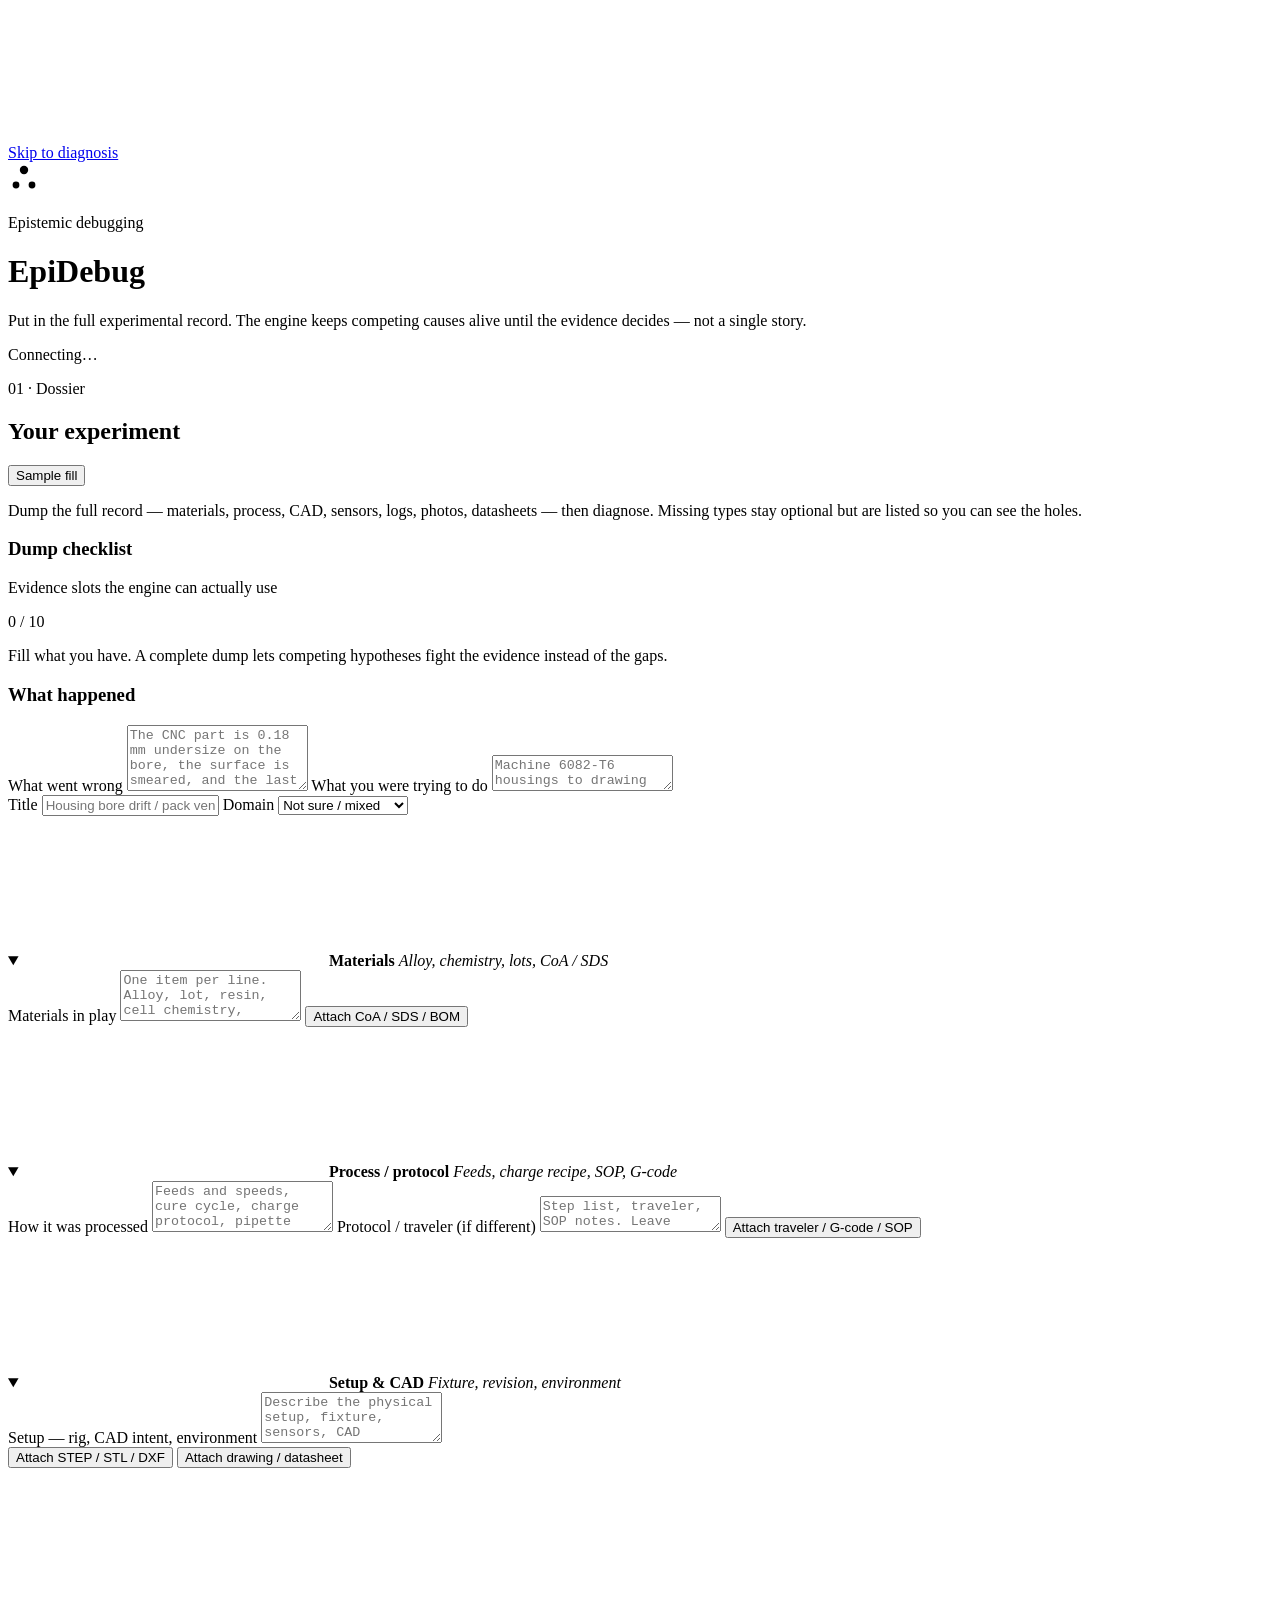
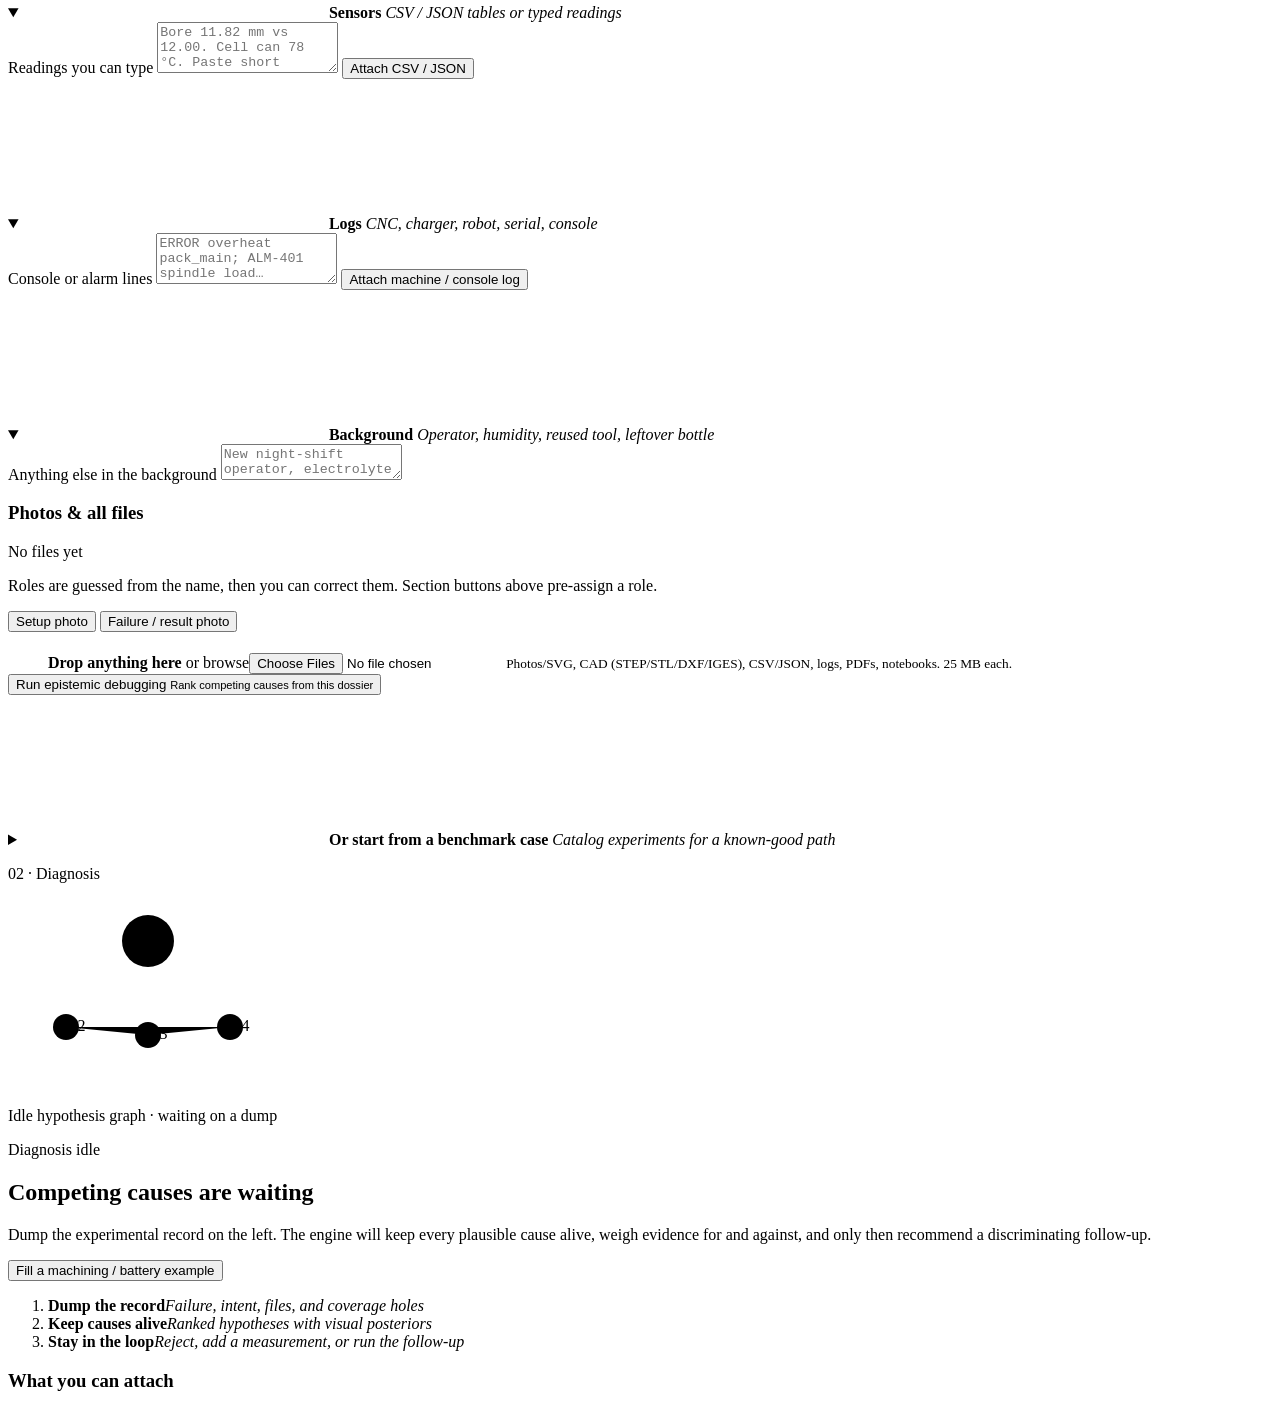
==== web/static/index.html @ 48d6ee78 "Polish coverage labels, stub-image thumbs, and diagnosis panel width. Let dump-slot labels wrap, sho" ====
<!DOCTYPE html>
<html lang="en">
<head>
  <meta charset="UTF-8" />
  <meta name="viewport" content="width=device-width, initial-scale=1" />
  <title>EpiDebug — epistemic debugging</title>
  <meta name="description" content="Dump the experimental record. Rank competing causes until the evidence decides." />
  <link rel="preconnect" href="https://fonts.googleapis.com" />
  <link rel="preconnect" href="https://fonts.gstatic.com" crossorigin />
  <link href="https://fonts.googleapis.com/css2?family=IBM+Plex+Mono:wght@400;500&family=IBM+Plex+Sans:ital,wght@0,400;0,500;0,600;1,400&family=IBM+Plex+Serif:ital,wght@0,500;0,600;1,500&display=swap" rel="stylesheet" />
  <link rel="stylesheet" href="/assets/styles.css?v=21" />
</head>
<body>
  <a class="skip" href="#workspace">Skip to diagnosis</a>

  <svg class="sprite" xmlns="http://www.w3.org/2000/svg" aria-hidden="true">
    <symbol id="ico-failure" viewBox="0 0 24 24">
      <path d="M12 4.5 20.2 19H3.8L12 4.5Z" fill="none" />
      <path d="M12 10v4.2M12 16.8h.01" fill="none" />
    </symbol>
    <symbol id="ico-objective" viewBox="0 0 24 24">
      <circle cx="12" cy="12" r="7.5" fill="none" />
      <circle cx="12" cy="12" r="3.4" fill="none" />
      <path d="M12 4.5V2.8M19.5 12h1.7M12 19.5v1.7M4.5 12H2.8" fill="none" />
    </symbol>
    <symbol id="ico-materials" viewBox="0 0 24 24">
      <path d="M8 4.5h8l3 6.2-7 9.3-7-9.3L8 4.5Z" fill="none" />
      <path d="M5.4 10.7h13.2" fill="none" />
    </symbol>
    <symbol id="ico-process" viewBox="0 0 24 24">
      <circle cx="12" cy="12" r="3.1" fill="none" />
      <path d="M12 5.2V3.6M12 20.4v-1.6M5.2 12H3.6M20.4 12h-1.6M7.1 7.1 6 6M18 18l-1.1-1.1M16.9 7.1 18 6M6 18l1.1-1.1" fill="none" />
    </symbol>
    <symbol id="ico-setup" viewBox="0 0 24 24">
      <rect x="4.2" y="13.5" width="15.6" height="6.2" rx="1.2" fill="none" />
      <path d="M7 13.5V9.2h10V13.5M9.2 9.2V7.4h5.6V9.2" fill="none" />
    </symbol>
    <symbol id="ico-cad" viewBox="0 0 24 24">
      <path d="M12 4.4 19.4 8.4v7.2L12 19.6 4.6 15.6V8.4L12 4.4Z" fill="none" />
      <path d="M12 12V19.6M12 12 4.6 8.4M12 12l7.4-3.6" fill="none" />
    </symbol>
    <symbol id="ico-sensors" viewBox="0 0 24 24">
      <path d="M3.5 15.2 7.4 9.6l3.3 5.1 3.7-8.4 2.7 5.3H20.5" fill="none" />
    </symbol>
    <symbol id="ico-logs" viewBox="0 0 24 24">
      <rect x="4.4" y="4.6" width="15.2" height="14.8" rx="1.6" fill="none" />
      <path d="M7.4 9.2h9.2M7.4 12.4h6.4M7.4 15.6h8" fill="none" />
    </symbol>
    <symbol id="ico-photos" viewBox="0 0 24 24">
      <rect x="3.8" y="6.6" width="16.4" height="12.2" rx="1.6" fill="none" />
      <circle cx="12" cy="12.6" r="3.1" fill="none" />
      <path d="M8.2 6.6 9.4 4.8h5.2L15.8 6.6" fill="none" />
    </symbol>
    <symbol id="ico-context" viewBox="0 0 24 24">
      <circle cx="9.2" cy="9" r="2.4" fill="none" />
      <circle cx="15.6" cy="10.2" r="2" fill="none" />
      <path d="M4.6 18.4c.4-2.8 2.3-4.2 4.6-4.2s4.2 1.4 4.6 4.2M14.2 14.6c1.7.1 3.2 1.2 3.6 3.8" fill="none" />
    </symbol>
    <symbol id="ico-file" viewBox="0 0 24 24">
      <path d="M7.2 4.6h7.1L19 9.4v10c0 .7-.6 1.2-1.3 1.2H7.2c-.7 0-1.3-.5-1.3-1.2V5.8c0-.7.6-1.2 1.3-1.2Z" fill="none" />
      <path d="M14.2 4.6V9.4H19" fill="none" />
    </symbol>
  </svg>

  <header class="appbar">
    <div class="brand">
      <span class="mark" aria-hidden="true">
        <svg viewBox="0 0 32 32" width="32" height="32">
          <circle cx="16" cy="8" r="4.2" />
          <circle cx="8" cy="23" r="3.4" />
          <circle cx="24" cy="23" r="3.4" />
          <path d="M16 12.2v3.2M16 15.4L9.6 20.4M16 15.4l6.4 5" fill="none" />
        </svg>
      </span>
      <div>
        <p class="eyebrow">Epistemic debugging</p>
        <h1>EpiDebug</h1>
      </div>
    </div>
    <p class="lede">Put in the full experimental record. The engine keeps competing causes alive until the evidence decides — not a single story.</p>
    <div class="status is-loading" id="status" role="status">Connecting…</div>
  </header>

  <main class="layout">
    <section class="dossier" aria-label="Experiment dossier">
      <header class="dossier-head">
        <p class="kicker">01 · Dossier</p>
        <div class="dossier-title-row">
          <h2>Your experiment</h2>
          <button id="sampleFill" type="button" class="ghost compact">Sample fill</button>
        </div>
        <p class="hint">Dump the full record — materials, process, CAD, sensors, logs, photos, datasheets — then diagnose. Missing types stay optional but are listed so you can see the holes.</p>
      </header>

      <aside class="panel coverage" id="coveragePanel" aria-label="Dump checklist">
        <div class="coverage-head">
          <div>
            <h3>Dump checklist</h3>
            <p class="coverage-sub" id="coverageSub">Evidence slots the engine can actually use</p>
          </div>
          <div class="coverage-score">
            <span class="coverage-ring" id="coverageRing" aria-hidden="true"></span>
            <span class="file-count" id="coverageScore">0 / 10</span>
          </div>
        </div>
        <div id="coverageList" class="coverage-grid" role="list"></div>
        <p class="hint" id="coverageHint">Fill what you have. A complete dump lets competing hypotheses fight the evidence instead of the gaps.</p>
      </aside>

      <div class="panel panel-essential">
        <h3>What happened</h3>
        <label for="unexpected">What went wrong
          <textarea id="unexpected" rows="4" placeholder="The CNC part is 0.18 mm undersize on the bore, the surface is smeared, and the last three batteries in the pack vented during 2C charge."></textarea>
        </label>
        <label for="objective">What you were trying to do
          <textarea id="objective" rows="2" placeholder="Machine 6082-T6 housings to drawing REV C, then assemble a 6S2P pack for the rover."></textarea>
        </label>
        <div class="row2">
          <label for="title">Title
            <input id="title" placeholder="Housing bore drift / pack venting" />
          </label>
          <label for="domain">Domain
            <select id="domain">
              <option value="">Not sure / mixed</option>
              <option>machining</option>
              <option>robotics</option>
              <option>batteries / energy</option>
              <option>aerospace</option>
              <option>molecular_biology</option>
              <option>chemistry</option>
              <option>electronics</option>
              <option>materials_science</option>
              <option>civil_engineering</option>
              <option>software_systems</option>
              <option>other</option>
            </select>
          </label>
        </div>
      </div>

      <details class="panel disclose" open>
        <summary>
          <span class="disclose-ico" aria-hidden="true"><svg class="ico"><use href="#ico-materials"></use></svg></span>
          <span>
            <strong>Materials</strong>
            <em>Alloy, chemistry, lots, CoA / SDS</em>
          </span>
        </summary>
        <label for="materials">Materials in play
          <textarea id="materials" rows="3" placeholder="One item per line. Alloy, lot, resin, cell chemistry, fasteners, coolant…"></textarea>
        </label>
        <button type="button" class="ghost compact attach-btn" data-attach="material_doc">Attach CoA / SDS / BOM</button>
      </details>

      <details class="panel disclose" open>
        <summary>
          <span class="disclose-ico" aria-hidden="true"><svg class="ico"><use href="#ico-process"></use></svg></span>
          <span>
            <strong>Process / protocol</strong>
            <em>Feeds, charge recipe, SOP, G-code</em>
          </span>
        </summary>
        <label for="processing">How it was processed
          <textarea id="processing" rows="3" placeholder="Feeds and speeds, cure cycle, charge protocol, pipette steps, torque sequence…"></textarea>
        </label>
        <label for="protocol">Protocol / traveler (if different)
          <textarea id="protocol" rows="2" placeholder="Step list, traveler, SOP notes. Leave blank if the process field is enough."></textarea>
        </label>
        <button type="button" class="ghost compact attach-btn" data-attach="process_doc">Attach traveler / G-code / SOP</button>
      </details>

      <details class="panel disclose" open>
        <summary>
          <span class="disclose-ico" aria-hidden="true"><svg class="ico"><use href="#ico-cad"></use></svg></span>
          <span>
            <strong>Setup &amp; CAD</strong>
            <em>Fixture, revision, environment</em>
          </span>
        </summary>
        <label for="setup">Setup — rig, CAD intent, environment
          <textarea id="setup" rows="3" placeholder="Describe the physical setup, fixture, sensors, CAD revision, room conditions."></textarea>
        </label>
        <div class="attach-row">
          <button type="button" class="ghost compact attach-btn" data-attach="cad">Attach STEP / STL / DXF</button>
          <button type="button" class="ghost compact attach-btn" data-attach="datasheet">Attach drawing / datasheet</button>
        </div>
      </details>

      <details class="panel disclose" open>
        <summary>
          <span class="disclose-ico" aria-hidden="true"><svg class="ico"><use href="#ico-sensors"></use></svg></span>
          <span>
            <strong>Sensors</strong>
            <em>CSV / JSON tables or typed readings</em>
          </span>
        </summary>
        <label for="telemetry">Readings you can type
          <textarea id="telemetry" rows="3" placeholder="Bore 11.82 mm vs 12.00. Cell can 78 °C. Paste short numbers here; attach files for long tables."></textarea>
        </label>
        <button type="button" class="ghost compact attach-btn" data-attach="sensor">Attach CSV / JSON</button>
      </details>

      <details class="panel disclose" open>
        <summary>
          <span class="disclose-ico" aria-hidden="true"><svg class="ico"><use href="#ico-logs"></use></svg></span>
          <span>
            <strong>Logs</strong>
            <em>CNC, charger, robot, serial, console</em>
          </span>
        </summary>
        <label for="logs">Console or alarm lines
          <textarea id="logs" rows="3" placeholder="ERROR overheat pack_main; ALM-401 spindle load…"></textarea>
        </label>
        <button type="button" class="ghost compact attach-btn" data-attach="log">Attach machine / console log</button>
      </details>

      <details class="panel disclose" open>
        <summary>
          <span class="disclose-ico" aria-hidden="true"><svg class="ico"><use href="#ico-context"></use></svg></span>
          <span>
            <strong>Background</strong>
            <em>Operator, humidity, reused tool, leftover bottle</em>
          </span>
        </summary>
        <label for="context">Anything else in the background
          <textarea id="context" rows="2" placeholder="New night-shift operator, electrolyte bottle left uncapped…"></textarea>
        </label>
      </details>

      <div class="panel panel-files">
        <div class="panel-files-head">
          <h3>Photos &amp; all files</h3>
          <span class="file-count" id="fileCount">No files yet</span>
        </div>
        <p class="hint">Roles are guessed from the name, then you can correct them. Section buttons above pre-assign a role.</p>
        <div class="attach-row wrap">
          <button type="button" class="ghost compact attach-btn" data-attach="setup_photo">Setup photo</button>
          <button type="button" class="ghost compact attach-btn" data-attach="result_image">Failure / result photo</button>
        </div>
        <div id="dropzone" class="dropzone" tabindex="0" role="button" aria-label="Drop files or browse">
          <span class="drop-icon" aria-hidden="true">
            <svg viewBox="0 0 40 40" width="36" height="36">
              <rect x="6" y="10" width="28" height="22" rx="3" fill="none" />
              <path d="M20 16v12M15 20l5-4 5 4" fill="none" />
            </svg>
          </span>
          <strong>Drop anything here</strong>
          <span>or <label class="filepick">browse<input id="fileInput" type="file" multiple /></label></span>
          <small>Photos/SVG, CAD (STEP/STL/DXF/IGES), CSV/JSON, logs, PDFs, notebooks. 25 MB each.</small>
        </div>
        <div id="fileList" class="file-list"></div>
      </div>

      <input id="attach-material_doc" class="role-file" data-role="material_doc" type="file" multiple hidden accept=".pdf,.md,.txt,.yaml,.yml,.csv,.bom,.docx" />
      <input id="attach-process_doc" class="role-file" data-role="process_doc" type="file" multiple hidden accept=".pdf,.md,.txt,.nc,.gcode,.tap,.cnc,.ngc,.yaml,.yml,.docx" />
      <input id="attach-cad" class="role-file" data-role="cad" type="file" multiple hidden accept=".step,.stp,.stl,.iges,.igs,.dxf,.obj,.3mf,.ply" />
      <input id="attach-sensor" class="role-file" data-role="sensor" type="file" multiple hidden accept=".csv,.tsv,.json,.txt,.dat" />
      <input id="attach-log" class="role-file" data-role="log" type="file" multiple hidden accept=".log,.txt,.out,.err,.serial,.nmea,.ulog,.asc" />
      <input id="attach-datasheet" class="role-file" data-role="datasheet" type="file" multiple hidden accept=".pdf,.md,.txt,.html" />
      <input id="attach-setup_photo" class="role-file" data-role="setup_photo" type="file" multiple hidden accept="image/*,.svg" />
      <input id="attach-result_image" class="role-file" data-role="result_image" type="file" multiple hidden accept="image/*,.svg" />

      <div class="actions" id="actionsDock">
        <button id="diagnoseBtn" class="primary" type="button">
          <span>Run epistemic debugging</span>
          <small>Rank competing causes from this dossier</small>
        </button>
        <p class="error" id="formError" hidden></p>
      </div>

      <details class="panel disclose examples">
        <summary>
          <span class="disclose-ico" aria-hidden="true"><svg class="ico"><use href="#ico-objective"></use></svg></span>
          <span>
            <strong>Or start from a benchmark case</strong>
            <em>Catalog experiments for a known-good path</em>
          </span>
        </summary>
        <div class="example-row">
          <select id="caseSelect" aria-label="Benchmark case"></select>
          <button id="diagnoseCase" type="button" class="ghost">Load and diagnose</button>
        </div>
        <p class="case-preview" id="casePreview" hidden></p>
      </details>
    </section>

    <section class="workspace" id="workspace" aria-live="polite">
      <p class="kicker workspace-kicker">02 · Diagnosis</p>

      <div class="banner error-banner" id="workspaceError" hidden>
        <div>
          <strong>Diagnosis did not finish</strong>
          <p id="workspaceErrorText"></p>
        </div>
        <button type="button" class="ghost compact" id="dismissError">Dismiss</button>
      </div>

      <div id="emptyState" class="empty">
        <div class="empty-hero">
          <div class="empty-graph" aria-hidden="true">
            <svg viewBox="0 0 280 188" width="280" height="188">
              <defs>
                <radialGradient id="nodeGlow" cx="50%" cy="50%" r="50%">
                  <stop offset="0%" stop-color="#f0c4a0" stop-opacity="0.55" />
                  <stop offset="100%" stop-color="#f0c4a0" stop-opacity="0" />
                </radialGradient>
              </defs>
              <path class="graph-link" d="M140 42 L58 128" />
              <path class="graph-link delay-1" d="M140 42 L140 136" />
              <path class="graph-link delay-2" d="M140 42 L222 128" />
              <path class="graph-link delay-3" d="M58 128 L140 136 L222 128" />
              <circle class="graph-halo" cx="140" cy="42" r="26" />
              <g class="graph-node lead-node">
                <circle cx="140" cy="42" r="16" />
                <text x="140" y="46">H1</text>
              </g>
              <g class="graph-node delay-1">
                <circle cx="58" cy="128" r="13" />
                <text x="58" y="132">H2</text>
              </g>
              <g class="graph-node delay-2">
                <circle cx="140" cy="136" r="13" />
                <text x="140" y="140">H3</text>
              </g>
              <g class="graph-node delay-3">
                <circle cx="222" cy="128" r="13" />
                <text x="222" y="132">H4</text>
              </g>
            </svg>
            <p class="graph-caption">Idle hypothesis graph · waiting on a dump</p>
          </div>
          <div class="empty-copy">
            <p class="eyebrow">Diagnosis idle</p>
            <h2>Competing causes are waiting</h2>
            <p>Dump the experimental record on the left. The engine will keep every plausible cause alive, weigh evidence for and against, and only then recommend a discriminating follow-up.</p>
            <button id="sampleFillEmpty" type="button" class="ghost">Fill a machining / battery example</button>
          </div>
        </div>
        <ol class="empty-steps">
          <li><span><strong>Dump the record</strong><em>Failure, intent, files, and coverage holes</em></span></li>
          <li><span><strong>Keep causes alive</strong><em>Ranked hypotheses with visual posteriors</em></span></li>
          <li><span><strong>Stay in the loop</strong><em>Reject, add a measurement, or run the follow-up</em></span></li>
        </ol>
        <h3>What you can attach</h3>
        <ul class="accepts" id="accepts"></ul>
      </div>

      <div id="busy" class="busy" hidden>
        <div class="busy-orb" aria-hidden="true"></div>
        <div class="busy-copy">
          <strong id="busyTitle">Reading the dossier and ranking hypotheses…</strong>
          <p class="busy-sub" id="busySub">Ingest → anomalies → causes → evidence → intervention</p>
          <ol class="busy-pipeline" id="busyPipeline">
            <li data-stage="ingest" class="is-active">Ingest</li>
            <li data-stage="anomalies">Anomalies</li>
            <li data-stage="causes">Causes</li>
            <li data-stage="evidence">Evidence</li>
            <li data-stage="intervention">Intervention</li>
          </ol>
        </div>
      </div>

      <div id="result" hidden>
        <div class="hero">
          <div class="hero-copy">
            <p class="eyebrow" id="caseMeta"></p>
            <h2 id="leadTitle"></h2>
            <p id="leadCause"></p>
          </div>
          <div class="confidence" aria-label="Lead hypothesis confidence">
            <div class="gauge" id="confidenceGauge">
              <svg viewBox="0 0 80 80" width="80" height="80" aria-hidden="true">
                <circle class="gauge-track" cx="40" cy="40" r="32" />
                <circle class="gauge-fill" id="confidenceArc" cx="40" cy="40" r="32" />
              </svg>
              <strong id="confidenceValue">—</strong>
            </div>
            <span>Confidence in the lead</span>
            <small id="uncertaintyNote"></small>
            <dl class="confidence-meta">
              <div><dt>Entropy</dt><dd id="entropyValue">—</dd></div>
              <div><dt>Active</dt><dd id="competingCount">—</dd></div>
            </dl>
          </div>
        </div>

        <article class="ingest-card">
          <div class="section-head">
            <h3>What was ingested</h3>
            <p class="muted" id="ingestMeta">File summaries and dump coverage from this session.</p>
          </div>
          <div id="ingestCoverage" class="coverage-grid compact" role="list"></div>
          <div id="ingestHighlights" class="highlight-strip" hidden></div>
          <div id="gallery" class="gallery"></div>
          <div id="ingested" class="chips" hidden></div>
        </article>

        <div class="grid">
          <article>
            <h3>Anomalies</h3>
            <ul id="anomalies" class="flag-list"></ul>
          </article>
          <article>
            <h3>Still missing</h3>
            <ul id="missing" class="flag-list"></ul>
          </article>
        </div>

        <article class="hyp-article">
          <div class="section-head">
            <h3>Competing hypotheses</h3>
            <p class="muted" id="hypSummary">Ranked by posterior. The lead stays provisional until evidence closes the rest.</p>
          </div>
          <div id="hypotheses"></div>
        </article>

        <article>
          <h3>Causal chain</h3>
          <ol id="chain" class="timeline"></ol>
        </article>

        <article class="followup-card">
          <h3>Discriminating follow-up</h3>
          <p id="intervention"></p>
          <p class="muted" id="interventionPred"></p>
        </article>

        <article id="historyCard" class="history-card" hidden>
          <h3>Session log</h3>
          <ol id="history" class="history"></ol>
        </article>

        <article class="hitl">
          <div class="section-head">
            <h3>Stay in the loop</h3>
            <p class="muted">You remain the decision-maker. Reject a story, add a measurement, or feed a follow-up back in.</p>
          </div>
          <div class="hitl-tabs" role="tablist" aria-label="Human-in-the-loop actions">
            <button type="button" class="hitl-tab is-active" role="tab" aria-selected="true" data-hitl="reject">Reject</button>
            <button type="button" class="hitl-tab" role="tab" aria-selected="false" data-hitl="info">Add evidence</button>
            <button type="button" class="hitl-tab" role="tab" aria-selected="false" data-hitl="follow">Follow-up</button>
          </div>
          <div class="hitl-grid">
            <div class="hitl-pane is-active" data-hitl-pane="reject">
              <p class="hitl-lead">Strike a hypothesis that does not fit. The engine re-ranks what remains.</p>
              <label for="rejectSelect">Reject a hypothesis
                <select id="rejectSelect"></select>
              </label>
              <label for="rejectReason">Why
                <input id="rejectReason" placeholder="Does not match the green pellet / the CAD revision" />
              </label>
              <button type="button" id="rejectBtn" class="ghost">Reject and re-rank</button>
            </div>
            <div class="hitl-pane" data-hitl-pane="info">
              <p class="hitl-lead">Fold a new measurement or note into the same session.</p>
              <label for="addInfo">Add a measurement or note
                <textarea id="addInfo" rows="3" placeholder="Bore gauge 11.82 mm; drawing says 12.00"></textarea>
              </label>
              <button type="button" id="addInfoBtn" class="ghost">Incorporate</button>
              <div class="hitl-divider">or attach files</div>
              <label class="file-attach" for="moreFiles">Attach more files
                <input id="moreFiles" type="file" multiple />
              </label>
              <div id="moreFileList" class="file-list"></div>
              <button type="button" id="moreFilesBtn" class="ghost">Add to this diagnosis</button>
            </div>
            <div class="hitl-pane" data-hitl-pane="follow">
              <p class="hitl-lead">Ran the discriminating experiment? Record what happened so posteriors update.</p>
              <label for="fuIntervention">Follow-up you ran
                <input id="fuIntervention" />
              </label>
              <label for="fuOutcome">What happened
                <input id="fuOutcome" />
              </label>
              <button type="button" id="followupBtn" class="ghost">Feed the outcome back</button>
            </div>
          </div>
        </article>
      </div>
    </section>
  </main>
  <script src="/assets/app.js?v=21"></script>
</body>
</html>
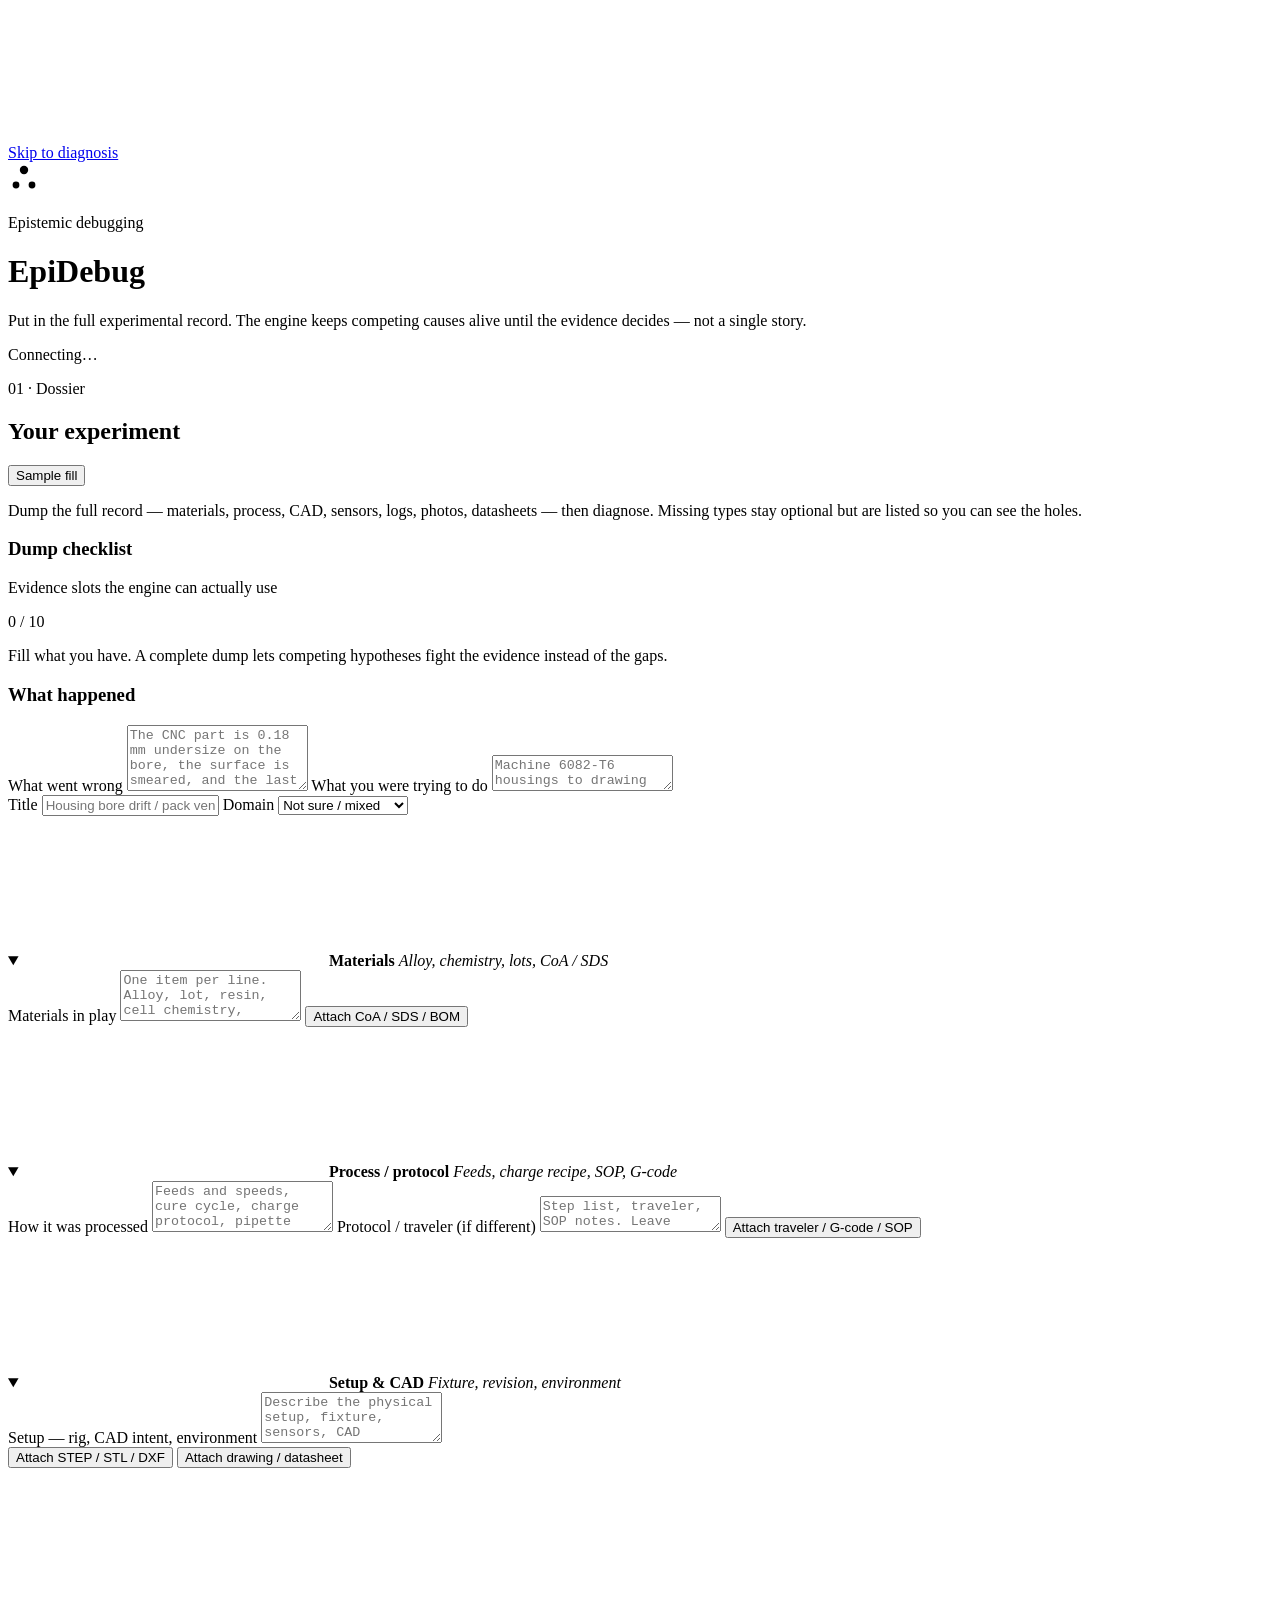
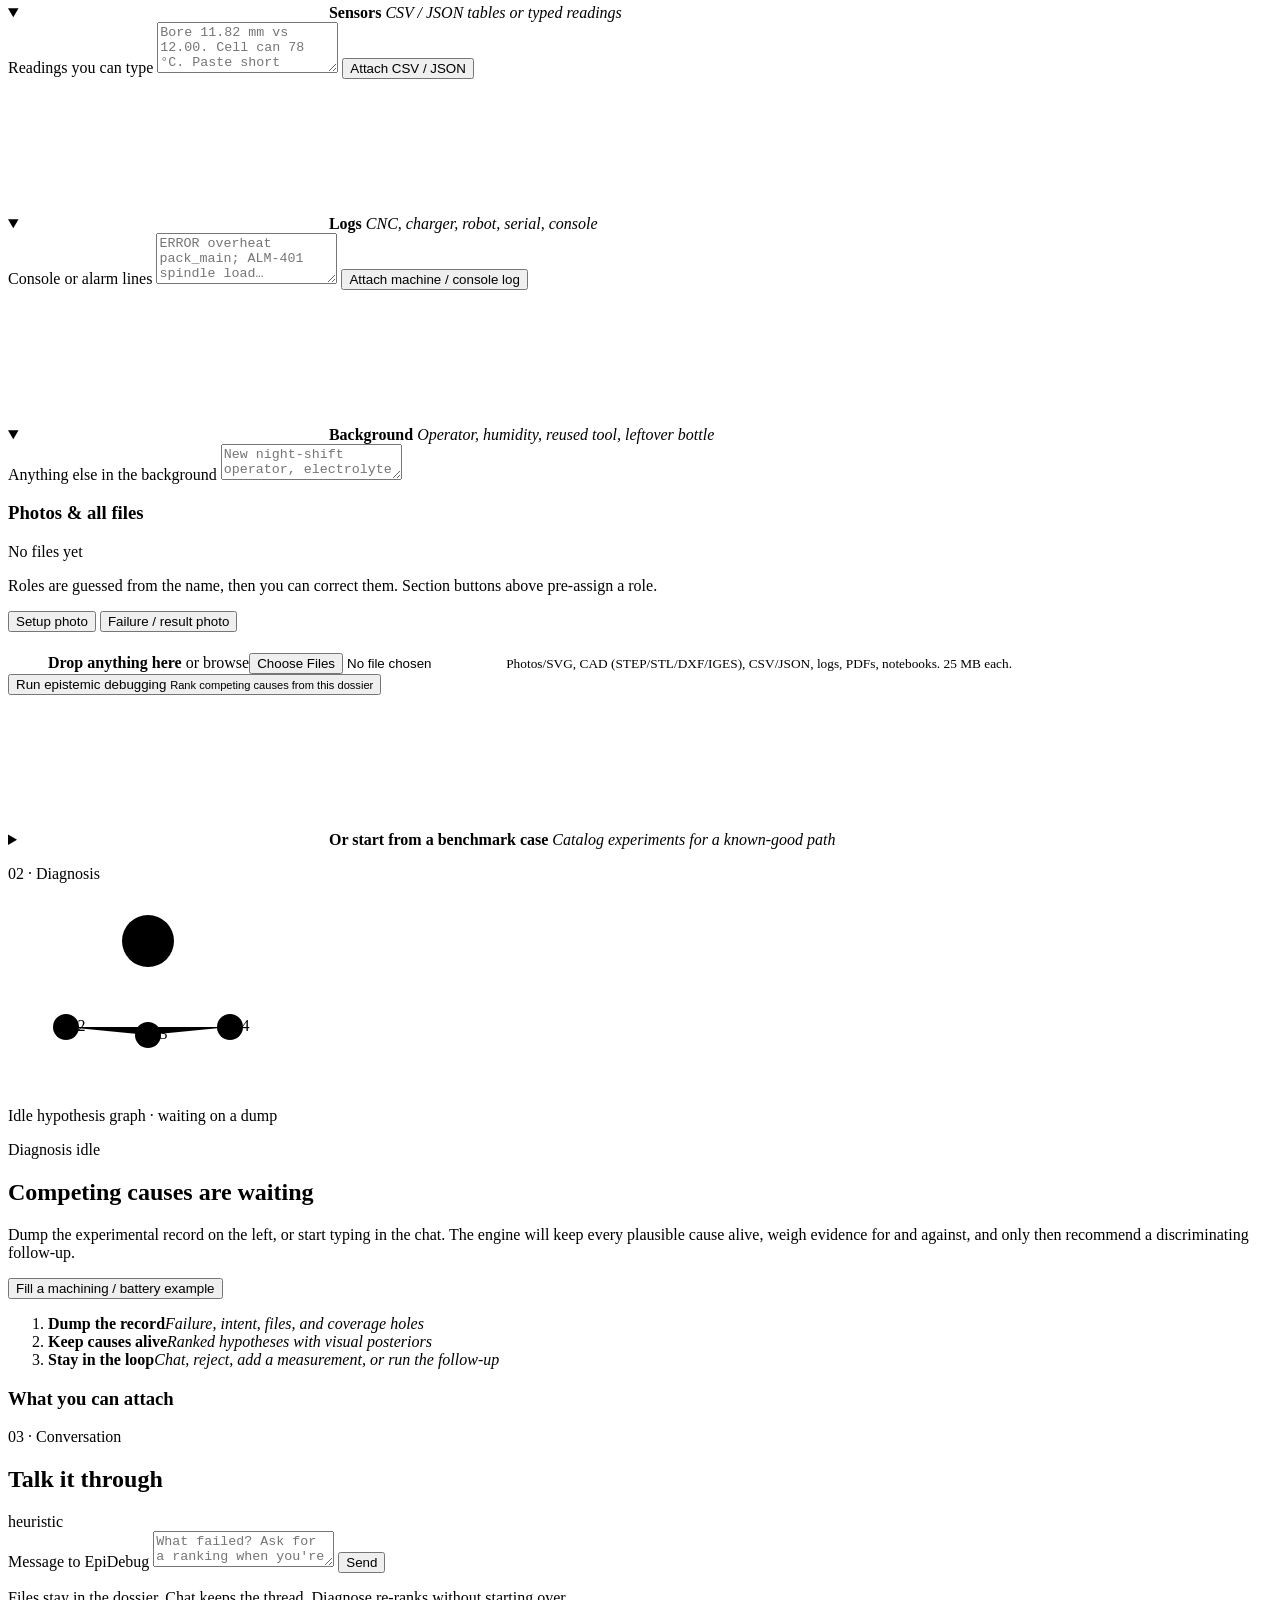
==== commit 43674ac0: "Add multi-turn diagnostic chat with optional LLM routing. Researchers can converse with EpiDebug tur" ====
--- a/web/static/index.html
+++ b/web/static/index.html
@@ -8,7 +8,7 @@
   <link rel="preconnect" href="https://fonts.googleapis.com" />
   <link rel="preconnect" href="https://fonts.gstatic.com" crossorigin />
   <link href="https://fonts.googleapis.com/css2?family=IBM+Plex+Mono:wght@400;500&family=IBM+Plex+Sans:ital,wght@0,400;0,500;0,600;1,400&family=IBM+Plex+Serif:ital,wght@0,500;0,600;1,500&display=swap" rel="stylesheet" />
-  <link rel="stylesheet" href="/assets/styles.css?v=21" />
+  <link rel="stylesheet" href="/assets/styles.css?v=22" />
 </head>
 <body>
   <a class="skip" href="#workspace">Skip to diagnosis</a>
@@ -285,6 +285,7 @@
     </section>
 
     <section class="workspace" id="workspace" aria-live="polite">
+      <div class="workspace-scroll">
       <p class="kicker workspace-kicker">02 · Diagnosis</p>
 
       <div class="banner error-banner" id="workspaceError" hidden>
@@ -332,14 +333,14 @@
           <div class="empty-copy">
             <p class="eyebrow">Diagnosis idle</p>
             <h2>Competing causes are waiting</h2>
-            <p>Dump the experimental record on the left. The engine will keep every plausible cause alive, weigh evidence for and against, and only then recommend a discriminating follow-up.</p>
+            <p>Dump the experimental record on the left, or start typing in the chat. The engine will keep every plausible cause alive, weigh evidence for and against, and only then recommend a discriminating follow-up.</p>
             <button id="sampleFillEmpty" type="button" class="ghost">Fill a machining / battery example</button>
           </div>
         </div>
         <ol class="empty-steps">
           <li><span><strong>Dump the record</strong><em>Failure, intent, files, and coverage holes</em></span></li>
           <li><span><strong>Keep causes alive</strong><em>Ranked hypotheses with visual posteriors</em></span></li>
-          <li><span><strong>Stay in the loop</strong><em>Reject, add a measurement, or run the follow-up</em></span></li>
+          <li><span><strong>Stay in the loop</strong><em>Chat, reject, add a measurement, or run the follow-up</em></span></li>
         </ol>
         <h3>What you can attach</h3>
         <ul class="accepts" id="accepts"></ul>
@@ -477,8 +478,26 @@
           </div>
         </article>
       </div>
+      </div>
+
+      <aside class="chat-panel" id="chatPanel" aria-label="Diagnostic conversation">
+        <header class="chat-head">
+          <div>
+            <p class="kicker">03 · Conversation</p>
+            <h2>Talk it through</h2>
+          </div>
+          <span class="chat-mode" id="chatMode">heuristic</span>
+        </header>
+        <div id="chatLog" class="chat-log" role="log" aria-live="polite"></div>
+        <form id="chatForm" class="chat-compose">
+          <label class="sr-only" for="chatInput">Message to EpiDebug</label>
+          <textarea id="chatInput" rows="2" placeholder="What failed? Ask for a ranking when you're ready."></textarea>
+          <button type="submit" class="primary compact" id="chatSend">Send</button>
+        </form>
+        <p class="hint chat-hint">Files stay in the dossier. Chat keeps the thread. Diagnose re-ranks without starting over.</p>
+      </aside>
     </section>
   </main>
-  <script src="/assets/app.js?v=21"></script>
+  <script src="/assets/app.js?v=22"></script>
 </body>
 </html>
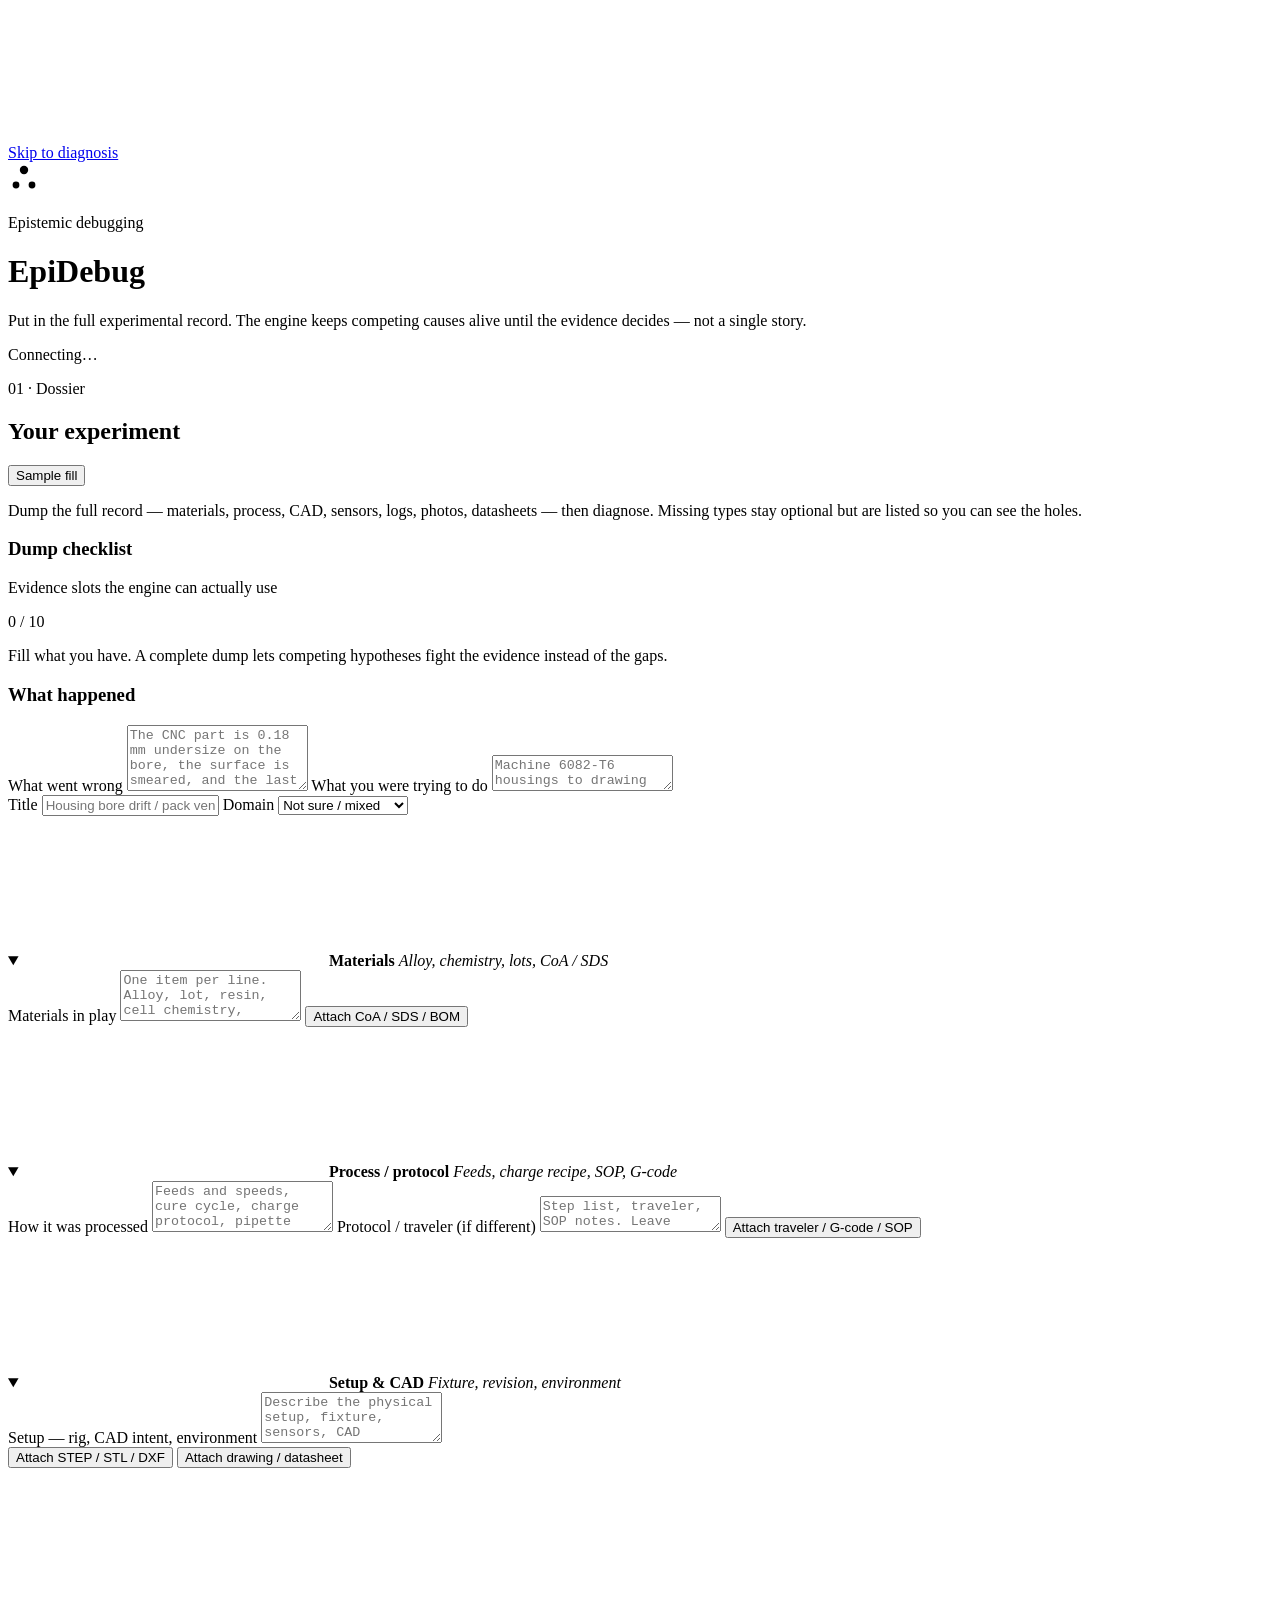
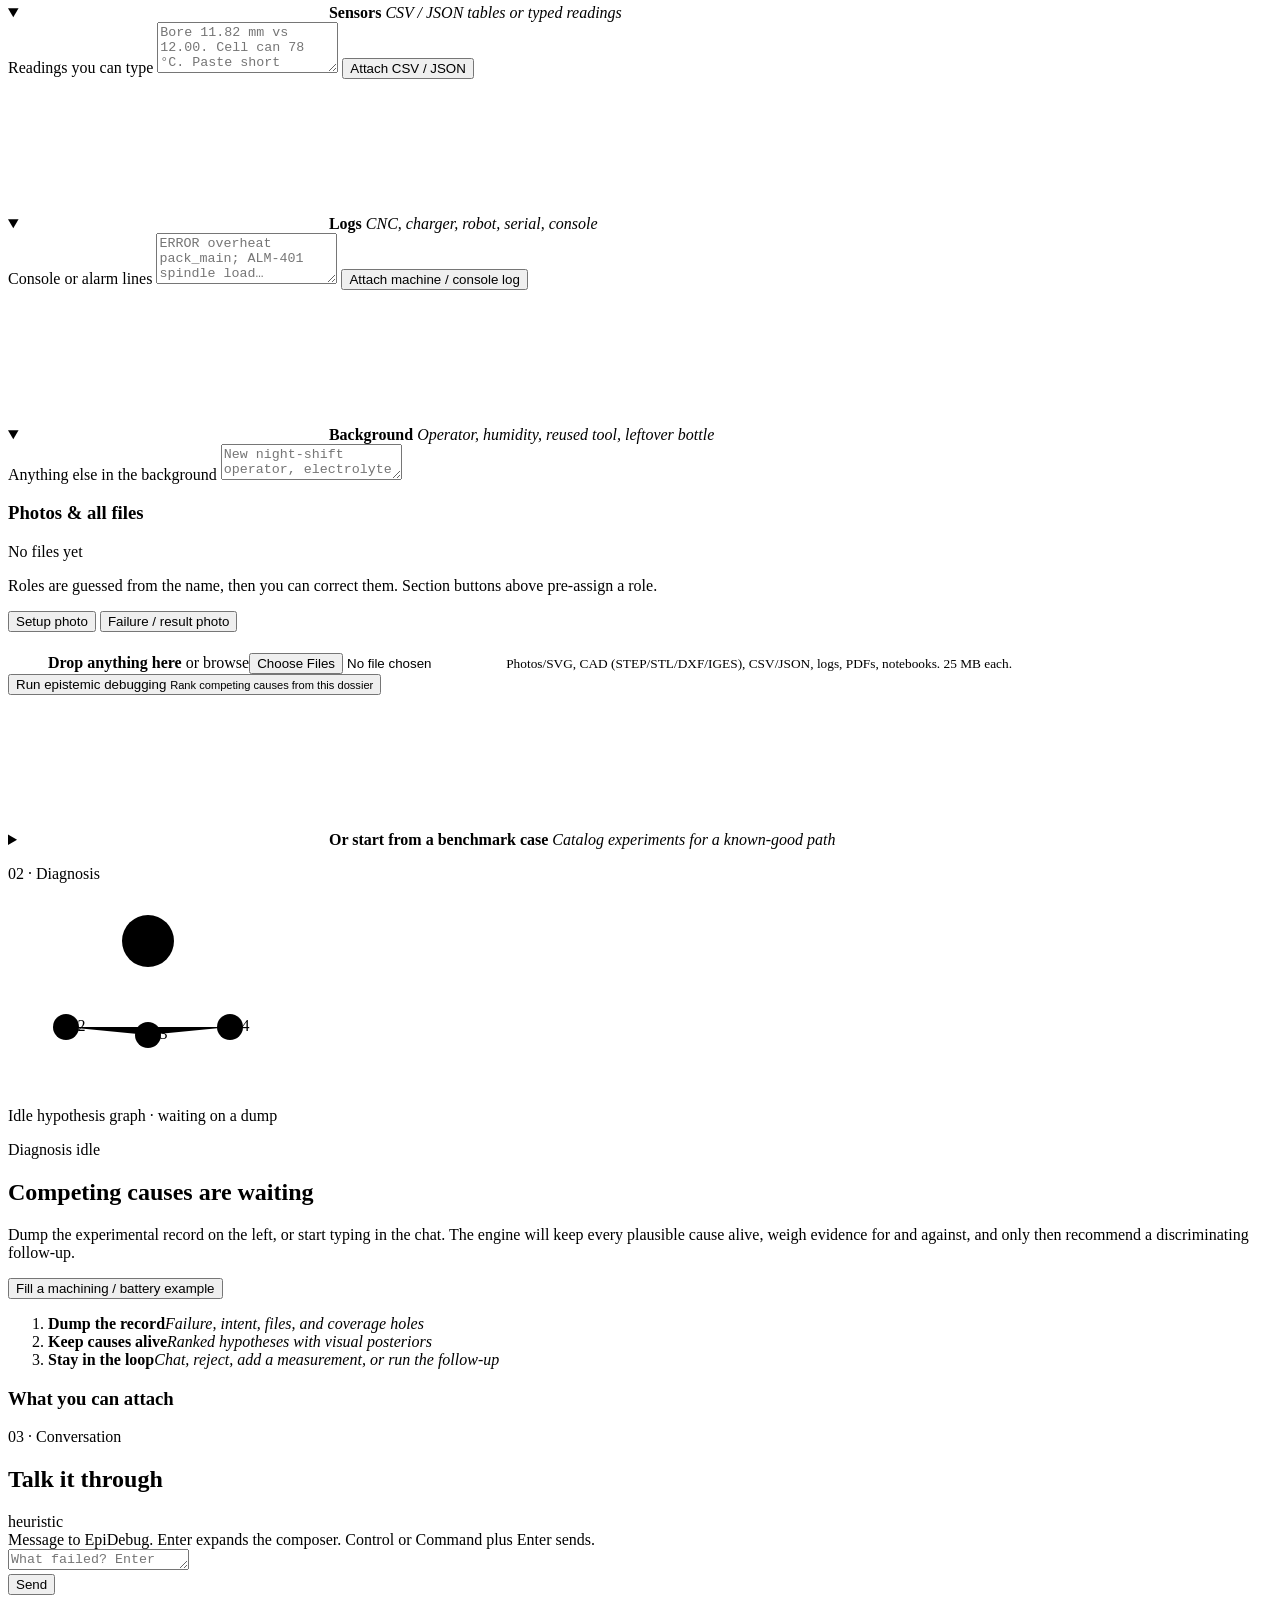
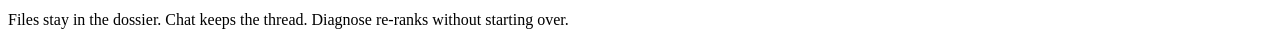
==== commit 877ad5eb: "Make the conversation composer compact until Enter expands it. Default to a single-line chat input, " ====
--- a/web/static/index.html
+++ b/web/static/index.html
@@ -8,7 +8,7 @@
   <link rel="preconnect" href="https://fonts.googleapis.com" />
   <link rel="preconnect" href="https://fonts.gstatic.com" crossorigin />
   <link href="https://fonts.googleapis.com/css2?family=IBM+Plex+Mono:wght@400;500&family=IBM+Plex+Sans:ital,wght@0,400;0,500;0,600;1,400&family=IBM+Plex+Serif:ital,wght@0,500;0,600;1,500&display=swap" rel="stylesheet" />
-  <link rel="stylesheet" href="/assets/styles.css?v=22" />
+  <link rel="stylesheet" href="/assets/styles.css?v=24" />
 </head>
 <body>
   <a class="skip" href="#workspace">Skip to diagnosis</a>
@@ -59,6 +59,10 @@
     <symbol id="ico-file" viewBox="0 0 24 24">
       <path d="M7.2 4.6h7.1L19 9.4v10c0 .7-.6 1.2-1.3 1.2H7.2c-.7 0-1.3-.5-1.3-1.2V5.8c0-.7.6-1.2 1.3-1.2Z" fill="none" />
       <path d="M14.2 4.6V9.4H19" fill="none" />
+    </symbol>
+    <symbol id="ico-collapse" viewBox="0 0 24 24">
+      <path d="M6 14.2 12 8.2 18 14.2" fill="none" />
+      <path d="M6 17.5h12" fill="none" />
     </symbol>
   </svg>
 
@@ -489,15 +493,20 @@
           <span class="chat-mode" id="chatMode">heuristic</span>
         </header>
         <div id="chatLog" class="chat-log" role="log" aria-live="polite"></div>
-        <form id="chatForm" class="chat-compose">
-          <label class="sr-only" for="chatInput">Message to EpiDebug</label>
-          <textarea id="chatInput" rows="2" placeholder="What failed? Ask for a ranking when you're ready."></textarea>
+        <form id="chatForm" class="chat-compose is-compact" aria-expanded="false">
+          <label class="sr-only" for="chatInput">Message to EpiDebug. Enter expands the composer. Control or Command plus Enter sends.</label>
+          <div class="chat-compose-field">
+            <textarea id="chatInput" rows="1" enterkeyhint="enter" placeholder="What failed? Enter expands · ⌘/Ctrl+Enter sends"></textarea>
+            <button type="button" class="chat-collapse" id="chatCollapse" hidden aria-label="Collapse composer" title="Collapse">
+              <svg class="ico" aria-hidden="true"><use href="#ico-collapse"></use></svg>
+            </button>
+          </div>
           <button type="submit" class="primary compact" id="chatSend">Send</button>
         </form>
         <p class="hint chat-hint">Files stay in the dossier. Chat keeps the thread. Diagnose re-ranks without starting over.</p>
       </aside>
     </section>
   </main>
-  <script src="/assets/app.js?v=22"></script>
+  <script src="/assets/app.js?v=24"></script>
 </body>
 </html>
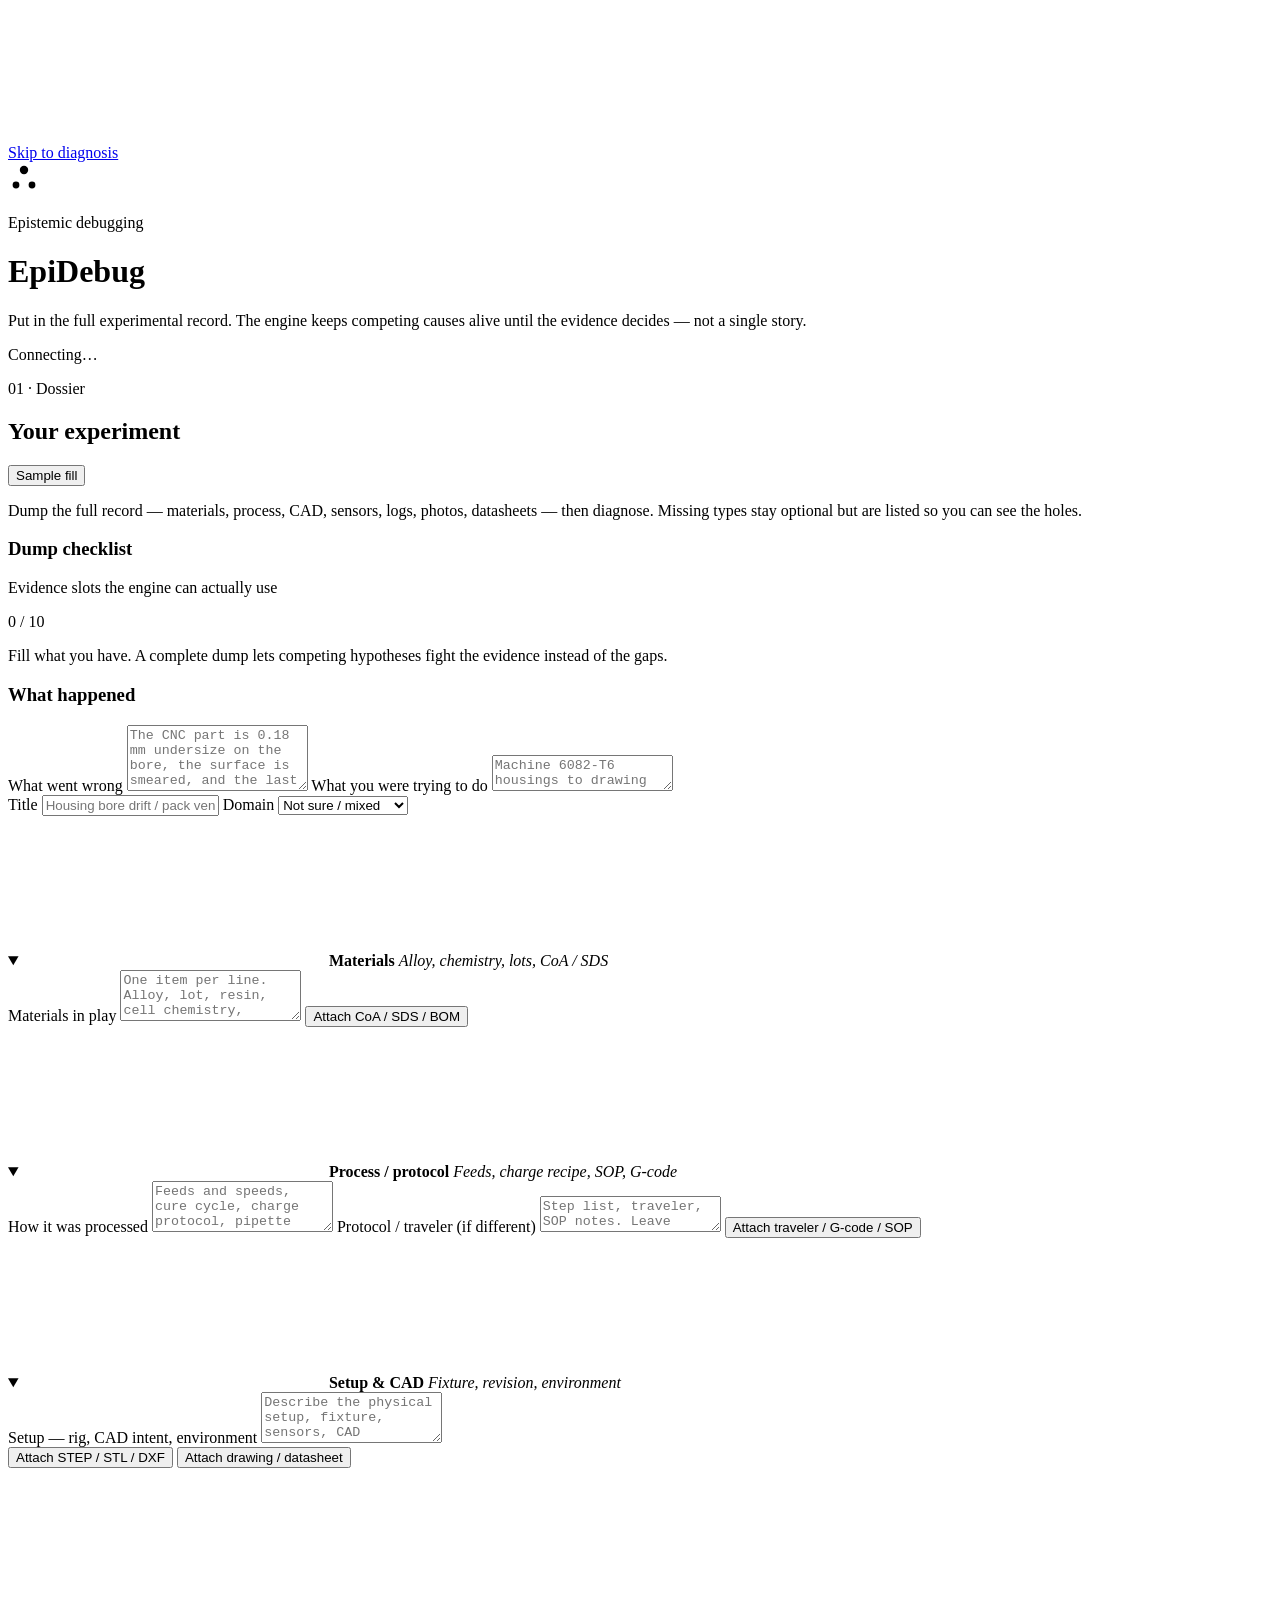
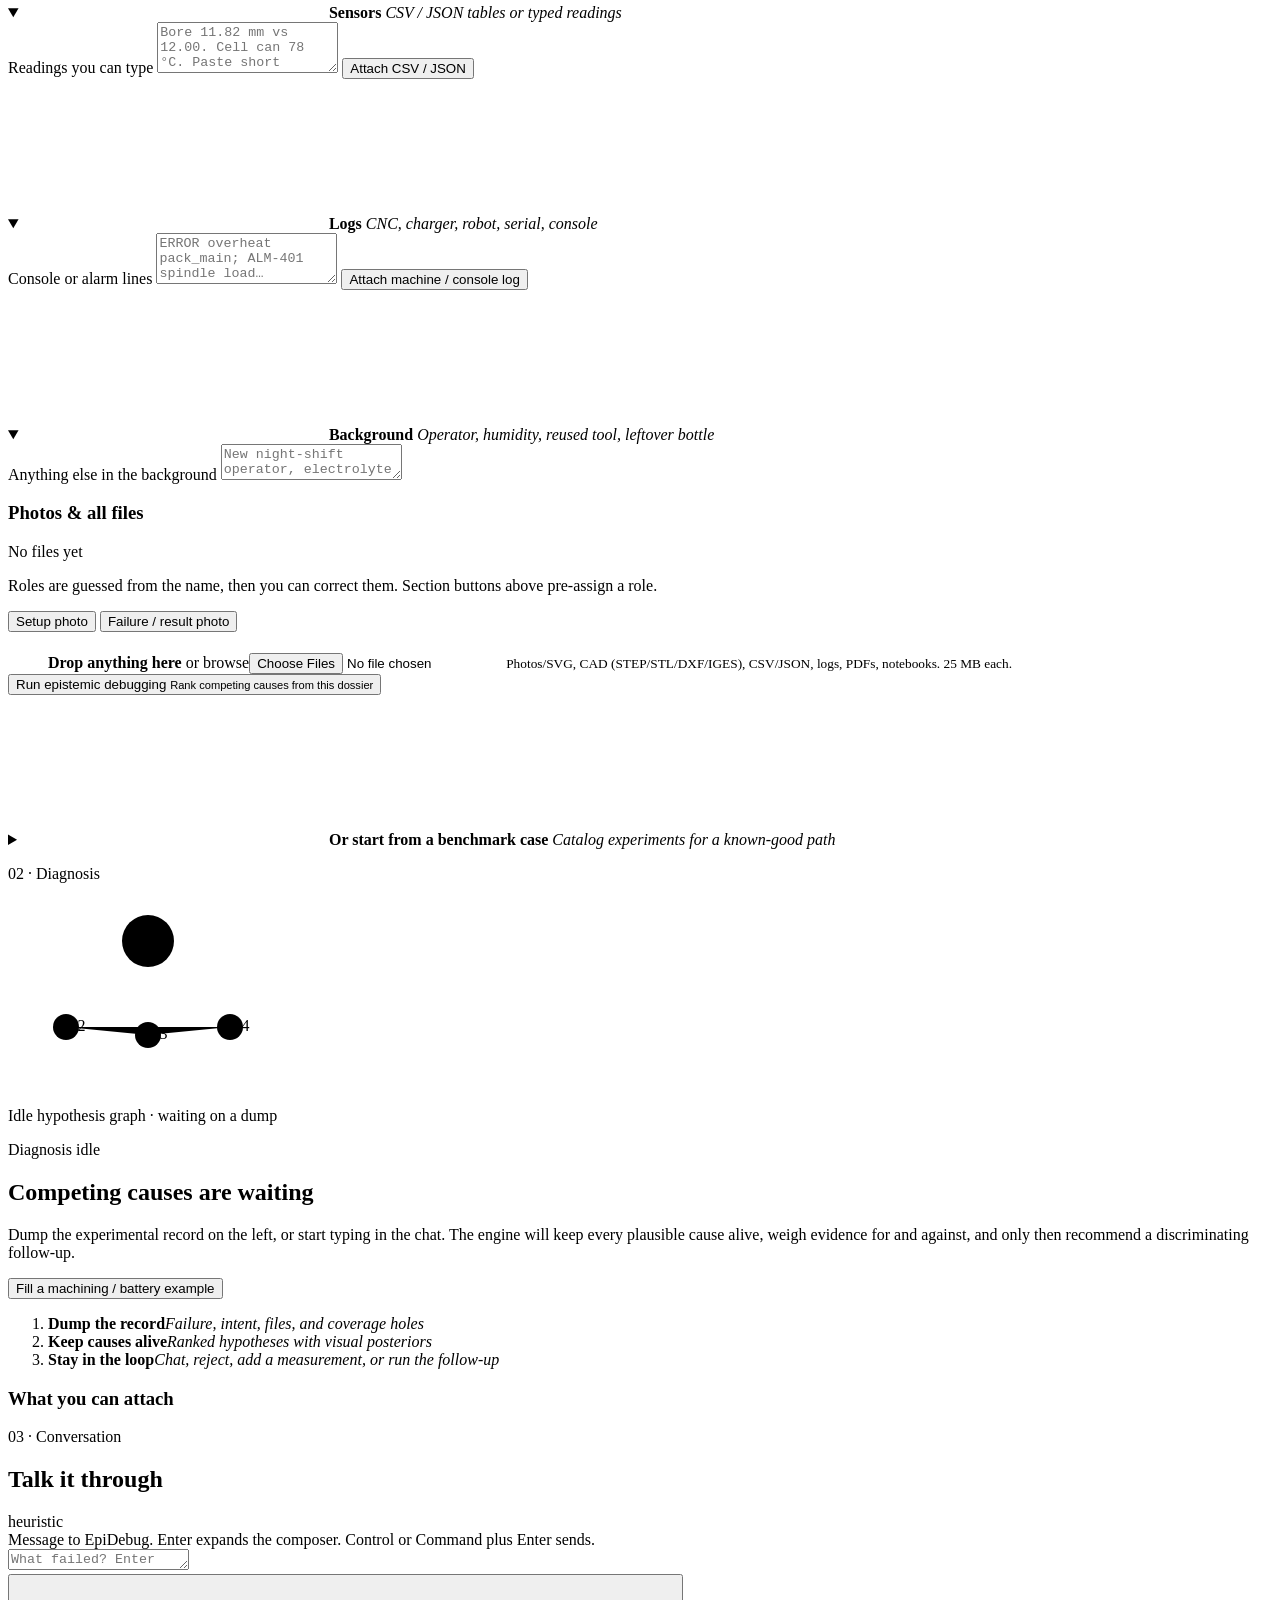
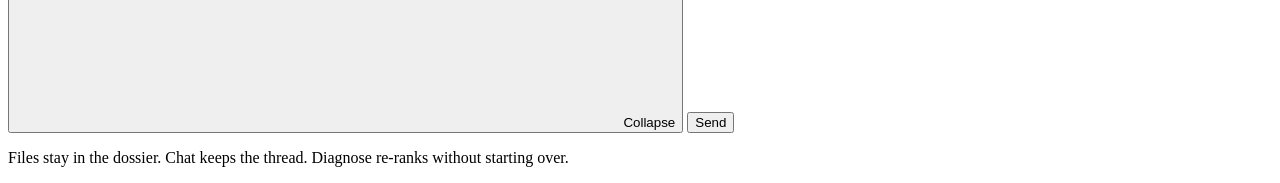
==== commit c64c8cf6: "Make composer expand/collapse obvious at a glance. Idle chat log no longer eats ~300px of empty spac" ====
--- a/web/static/index.html
+++ b/web/static/index.html
@@ -8,7 +8,7 @@
   <link rel="preconnect" href="https://fonts.googleapis.com" />
   <link rel="preconnect" href="https://fonts.gstatic.com" crossorigin />
   <link href="https://fonts.googleapis.com/css2?family=IBM+Plex+Mono:wght@400;500&family=IBM+Plex+Sans:ital,wght@0,400;0,500;0,600;1,400&family=IBM+Plex+Serif:ital,wght@0,500;0,600;1,500&display=swap" rel="stylesheet" />
-  <link rel="stylesheet" href="/assets/styles.css?v=24" />
+  <link rel="stylesheet" href="/assets/styles.css?v=25" />
 </head>
 <body>
   <a class="skip" href="#workspace">Skip to diagnosis</a>
@@ -63,6 +63,9 @@
     <symbol id="ico-collapse" viewBox="0 0 24 24">
       <path d="M6 14.2 12 8.2 18 14.2" fill="none" />
       <path d="M6 17.5h12" fill="none" />
+    </symbol>
+    <symbol id="ico-expand" viewBox="0 0 24 24">
+      <path d="M6 9.8 12 15.8 18 9.8" fill="none" />
     </symbol>
   </svg>
 
@@ -497,16 +500,20 @@
           <label class="sr-only" for="chatInput">Message to EpiDebug. Enter expands the composer. Control or Command plus Enter sends.</label>
           <div class="chat-compose-field">
             <textarea id="chatInput" rows="1" enterkeyhint="enter" placeholder="What failed? Enter expands · ⌘/Ctrl+Enter sends"></textarea>
-            <button type="button" class="chat-collapse" id="chatCollapse" hidden aria-label="Collapse composer" title="Collapse">
-              <svg class="ico" aria-hidden="true"><use href="#ico-collapse"></use></svg>
+          </div>
+          <div class="chat-compose-actions">
+            <button type="button" class="chat-collapse" id="chatCollapse" aria-label="Expand compose box" title="Expand compose box">
+              <svg class="ico ico-expand" aria-hidden="true"><use href="#ico-expand"></use></svg>
+              <svg class="ico ico-min" aria-hidden="true"><use href="#ico-collapse"></use></svg>
+              <span class="chat-collapse-label">Collapse</span>
             </button>
-          </div>
-          <button type="submit" class="primary compact" id="chatSend">Send</button>
+            <button type="submit" class="primary compact" id="chatSend">Send</button>
+          </div>
         </form>
         <p class="hint chat-hint">Files stay in the dossier. Chat keeps the thread. Diagnose re-ranks without starting over.</p>
       </aside>
     </section>
   </main>
-  <script src="/assets/app.js?v=24"></script>
+  <script src="/assets/app.js?v=25"></script>
 </body>
 </html>
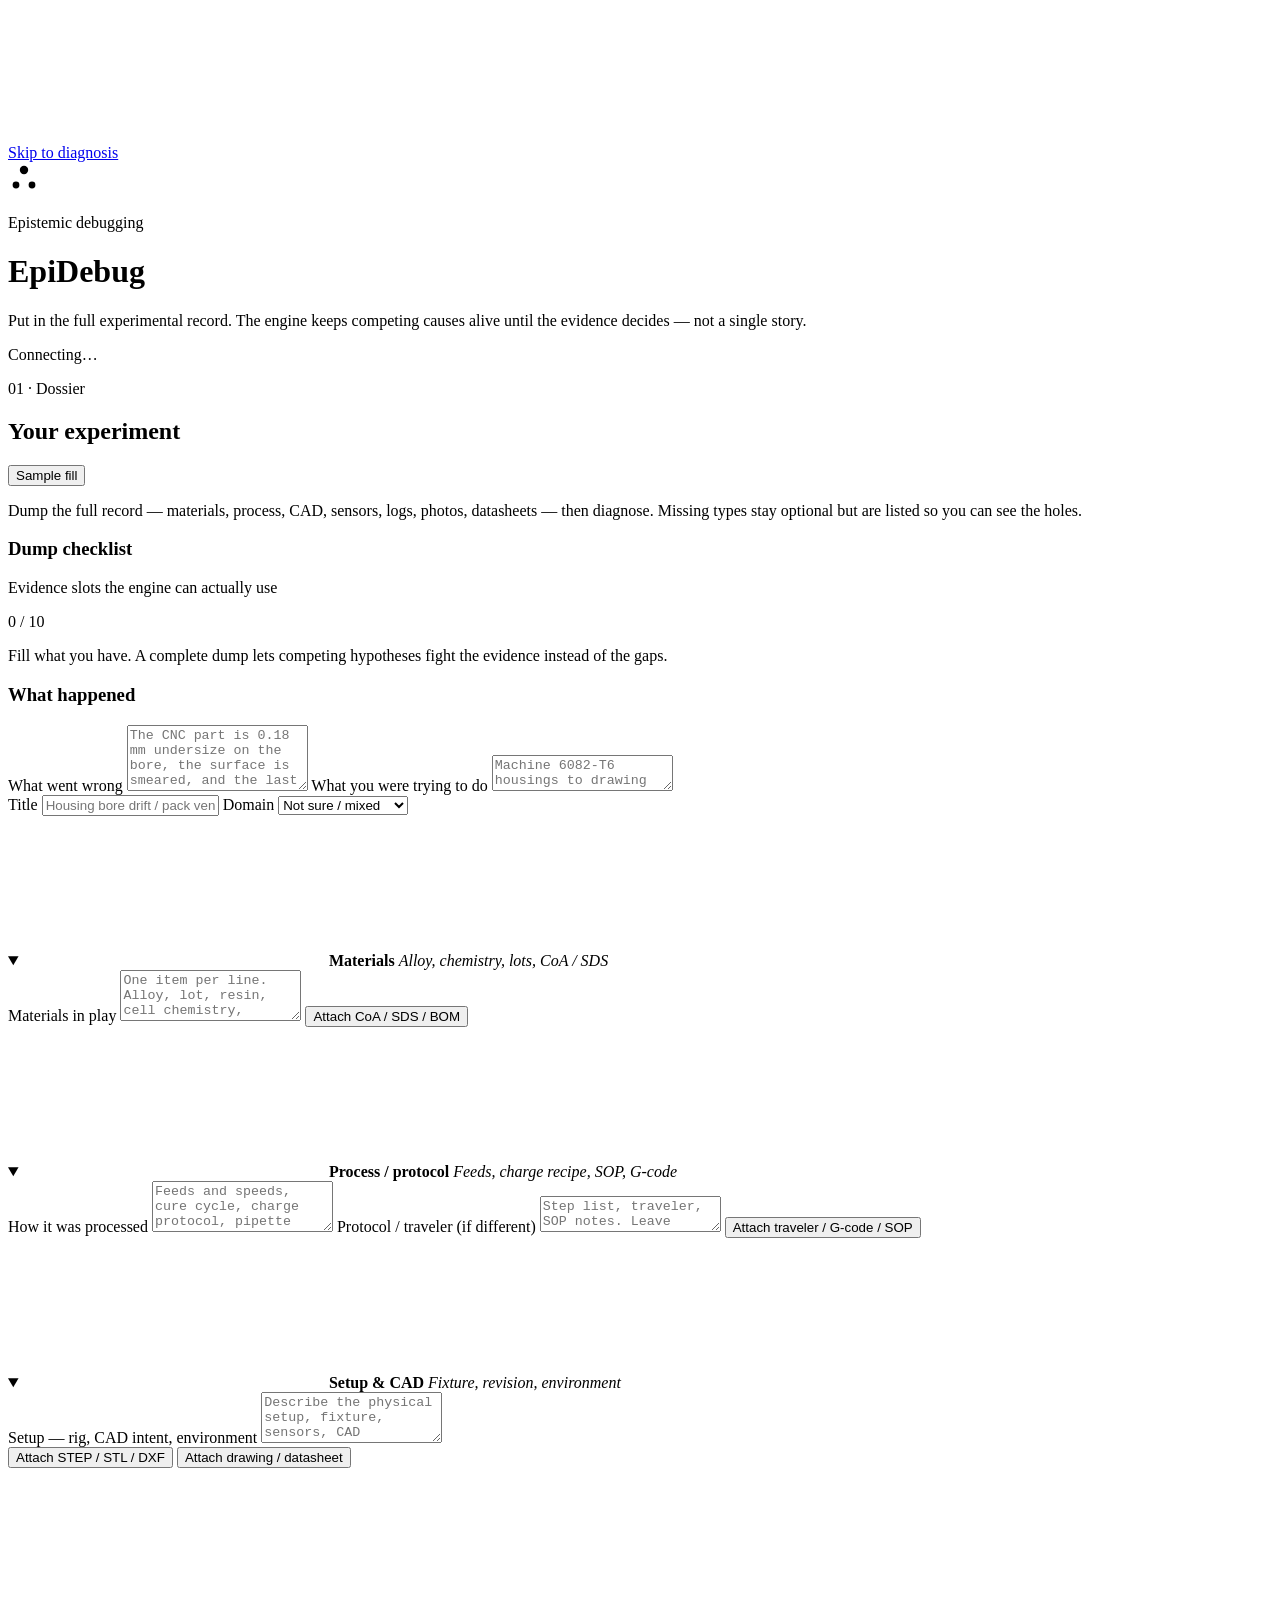
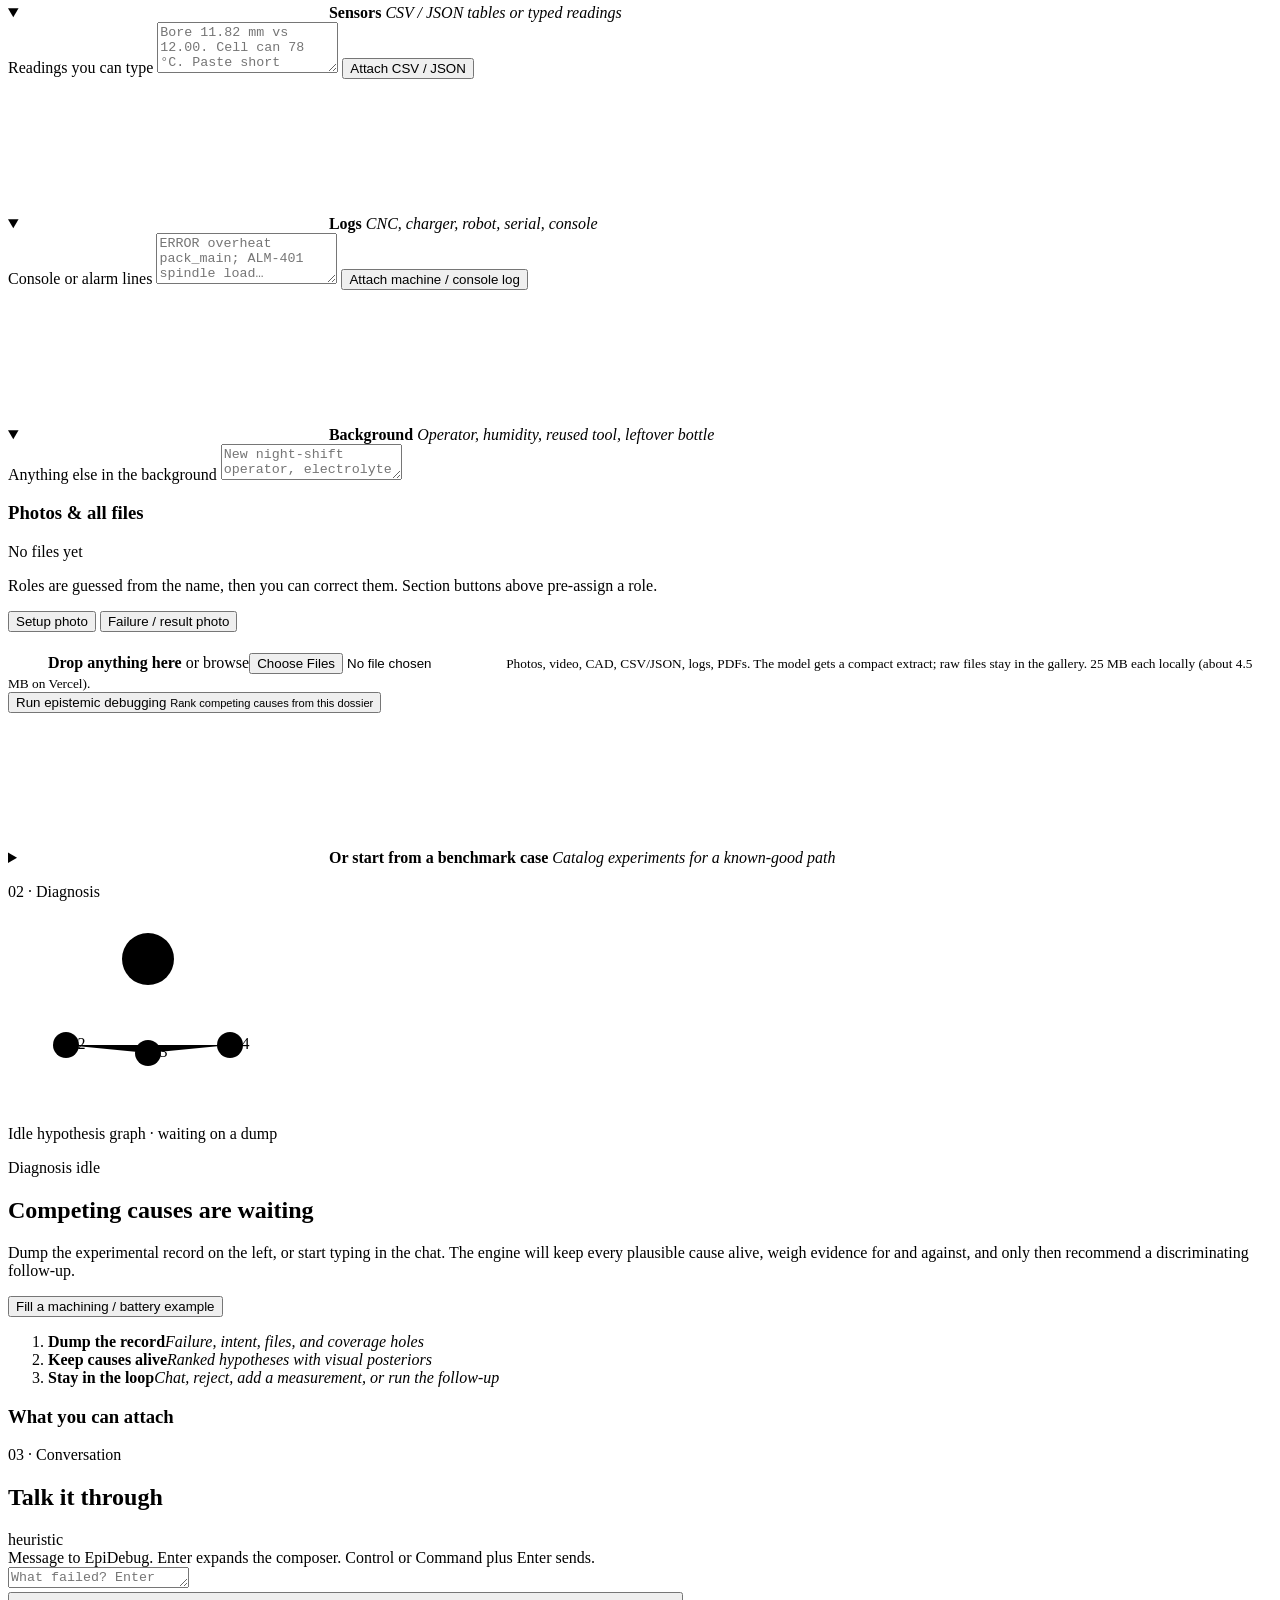
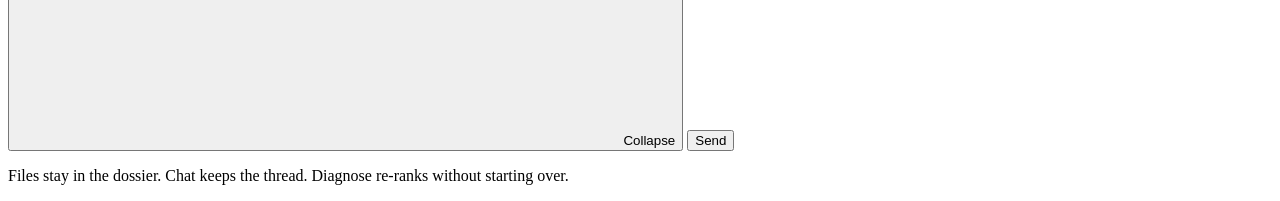
==== commit 13858c46: "Add a bounded multimodal evidence extract before diagnose and chat. Raw tables, transcripts, pixels," ====
--- a/web/static/index.html
+++ b/web/static/index.html
@@ -8,7 +8,7 @@
   <link rel="preconnect" href="https://fonts.googleapis.com" />
   <link rel="preconnect" href="https://fonts.gstatic.com" crossorigin />
   <link href="https://fonts.googleapis.com/css2?family=IBM+Plex+Mono:wght@400;500&family=IBM+Plex+Sans:ital,wght@0,400;0,500;0,600;1,400&family=IBM+Plex+Serif:ital,wght@0,500;0,600;1,500&display=swap" rel="stylesheet" />
-  <link rel="stylesheet" href="/assets/styles.css?v=25" />
+  <link rel="stylesheet" href="/assets/styles.css?v=26" />
 </head>
 <body>
   <a class="skip" href="#workspace">Skip to diagnosis</a>
@@ -253,7 +253,7 @@
           </span>
           <strong>Drop anything here</strong>
           <span>or <label class="filepick">browse<input id="fileInput" type="file" multiple /></label></span>
-          <small>Photos/SVG, CAD (STEP/STL/DXF/IGES), CSV/JSON, logs, PDFs, notebooks. 25 MB each.</small>
+          <small>Photos, video, CAD, CSV/JSON, logs, PDFs. The model gets a compact extract; raw files stay in the gallery. 25 MB each locally (about 4.5 MB on Vercel).</small>
         </div>
         <div id="fileList" class="file-list"></div>
       </div>
@@ -264,8 +264,8 @@
       <input id="attach-sensor" class="role-file" data-role="sensor" type="file" multiple hidden accept=".csv,.tsv,.json,.txt,.dat" />
       <input id="attach-log" class="role-file" data-role="log" type="file" multiple hidden accept=".log,.txt,.out,.err,.serial,.nmea,.ulog,.asc" />
       <input id="attach-datasheet" class="role-file" data-role="datasheet" type="file" multiple hidden accept=".pdf,.md,.txt,.html" />
-      <input id="attach-setup_photo" class="role-file" data-role="setup_photo" type="file" multiple hidden accept="image/*,.svg" />
-      <input id="attach-result_image" class="role-file" data-role="result_image" type="file" multiple hidden accept="image/*,.svg" />
+      <input id="attach-setup_photo" class="role-file" data-role="setup_photo" type="file" multiple hidden accept="image/*,.svg,video/*,.mp4,.mov,.webm,.mkv,.avi" />
+      <input id="attach-result_image" class="role-file" data-role="result_image" type="file" multiple hidden accept="image/*,.svg,video/*,.mp4,.mov,.webm,.mkv,.avi" />
 
       <div class="actions" id="actionsDock">
         <button id="diagnoseBtn" class="primary" type="button">
@@ -514,6 +514,6 @@
       </aside>
     </section>
   </main>
-  <script src="/assets/app.js?v=25"></script>
+  <script src="/assets/app.js?v=26"></script>
 </body>
 </html>
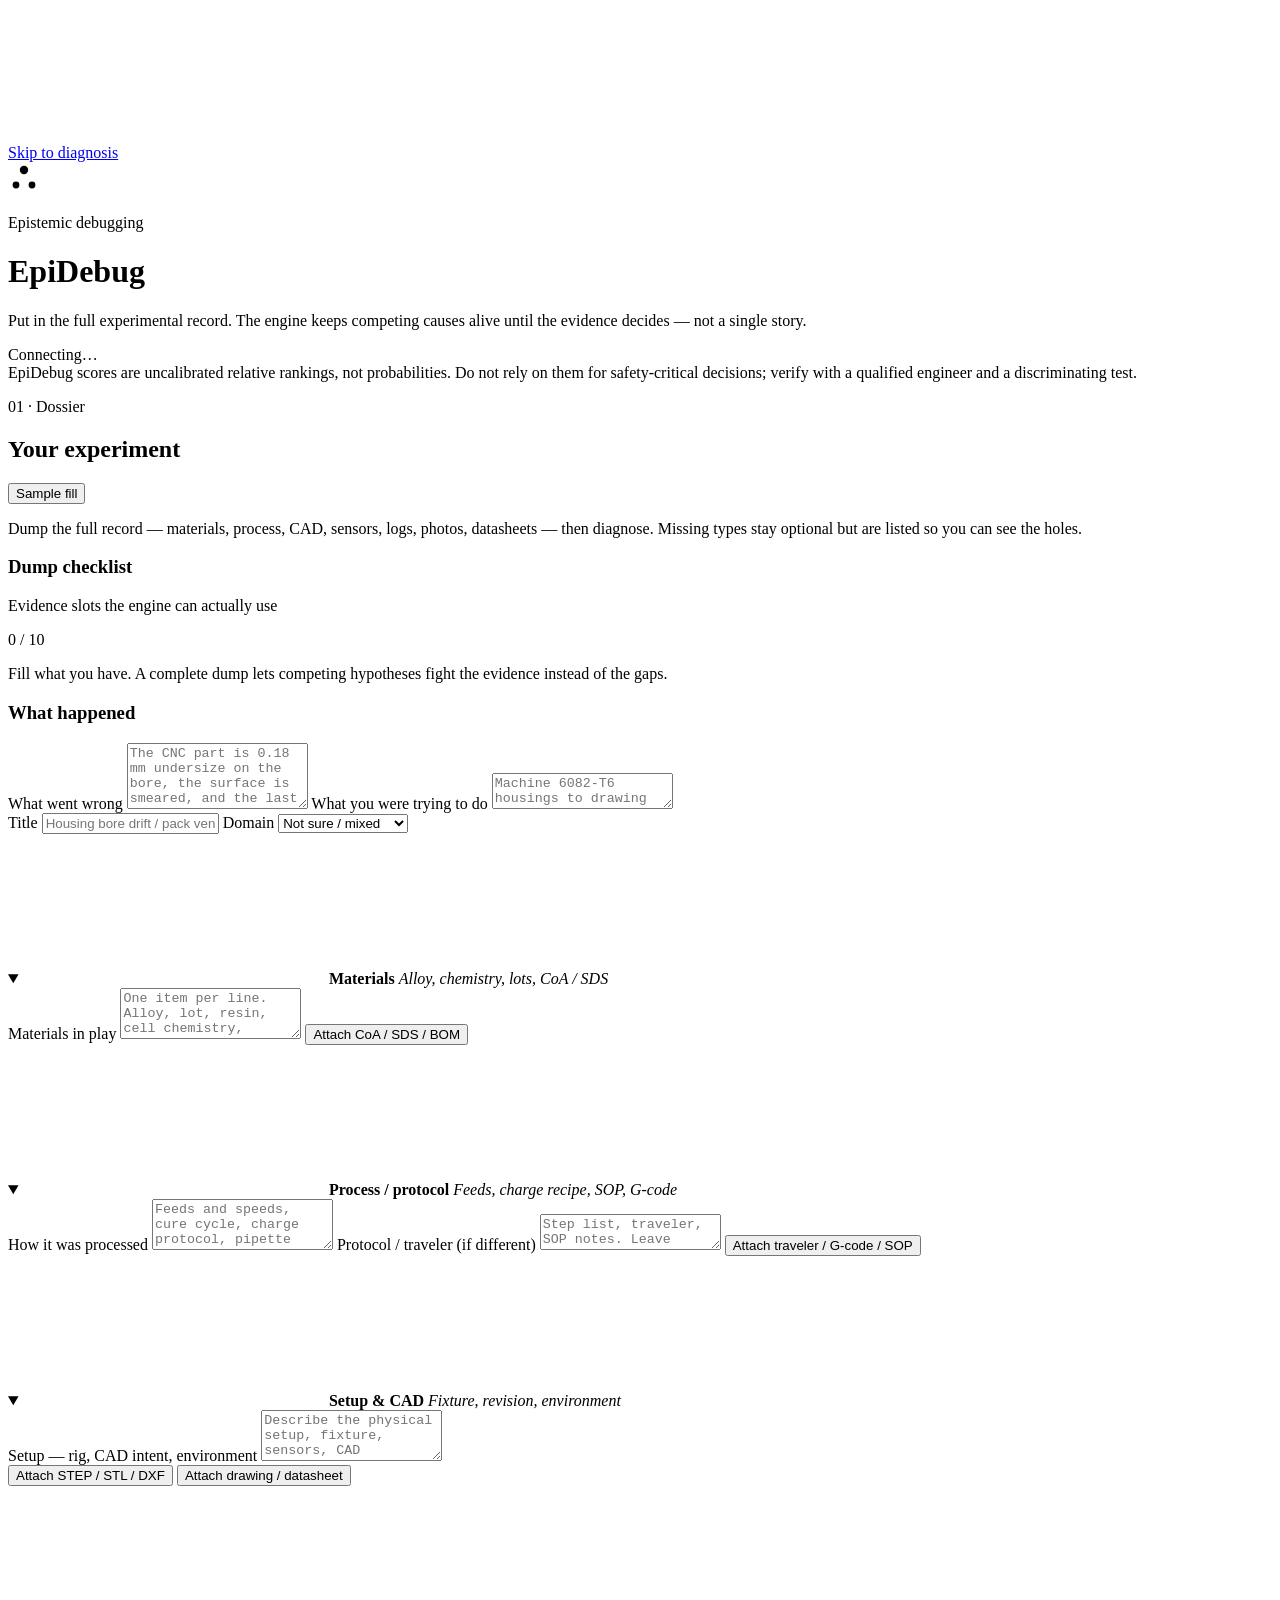
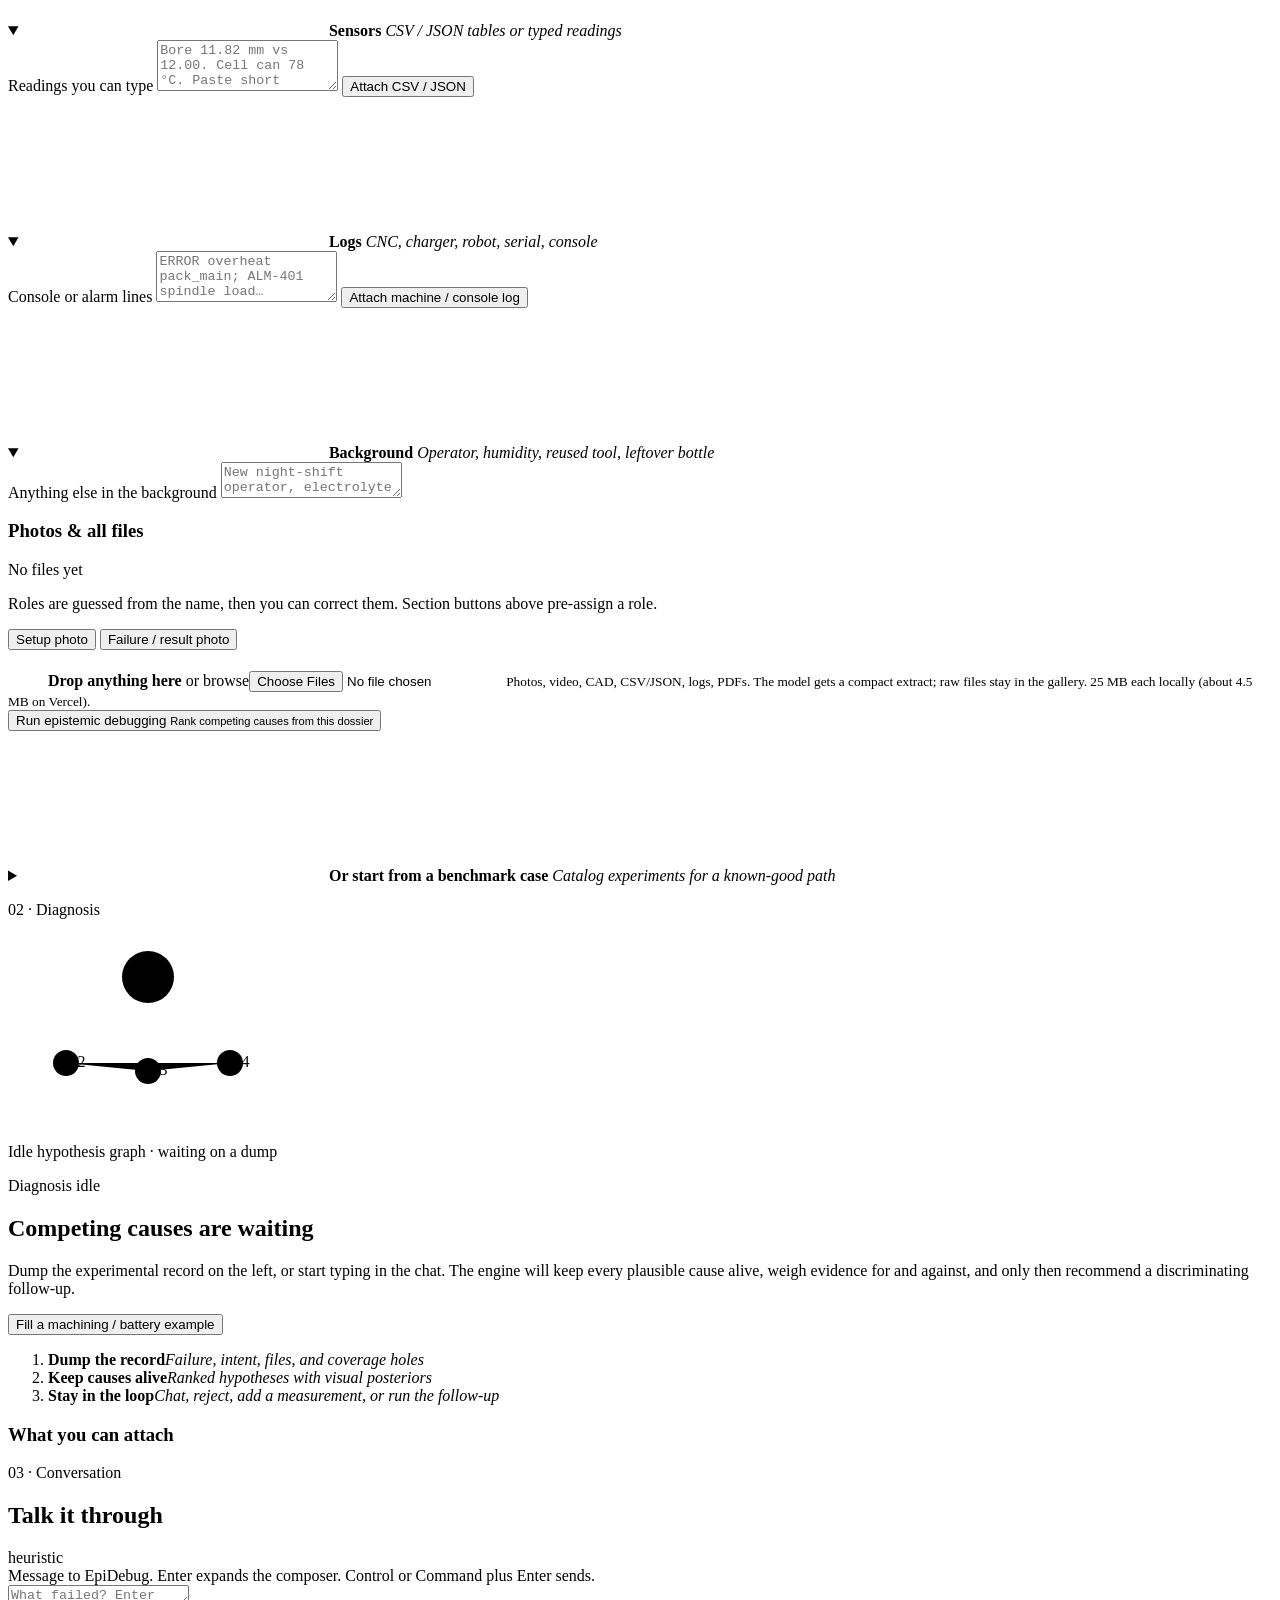
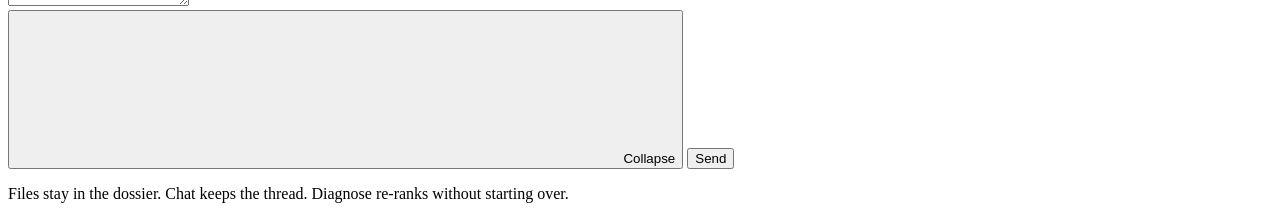
==== commit 05a8d1d9: "H4: delimit and cap all untrusted evidence in LLM prompts; harden LLM output - New epidebug/engine/e" ====
--- a/web/static/index.html
+++ b/web/static/index.html
@@ -88,6 +88,7 @@
     <div class="status is-loading" id="status" role="status">Connecting…</div>
   </header>
 
+  <div id="safetyBanner" class="safety-banner" role="note">EpiDebug scores are uncalibrated relative rankings, not probabilities. Do not rely on them for safety-critical decisions; verify with a qualified engineer and a discriminating test.</div>
   <main class="layout">
     <section class="dossier" aria-label="Experiment dossier">
       <header class="dossier-head">
